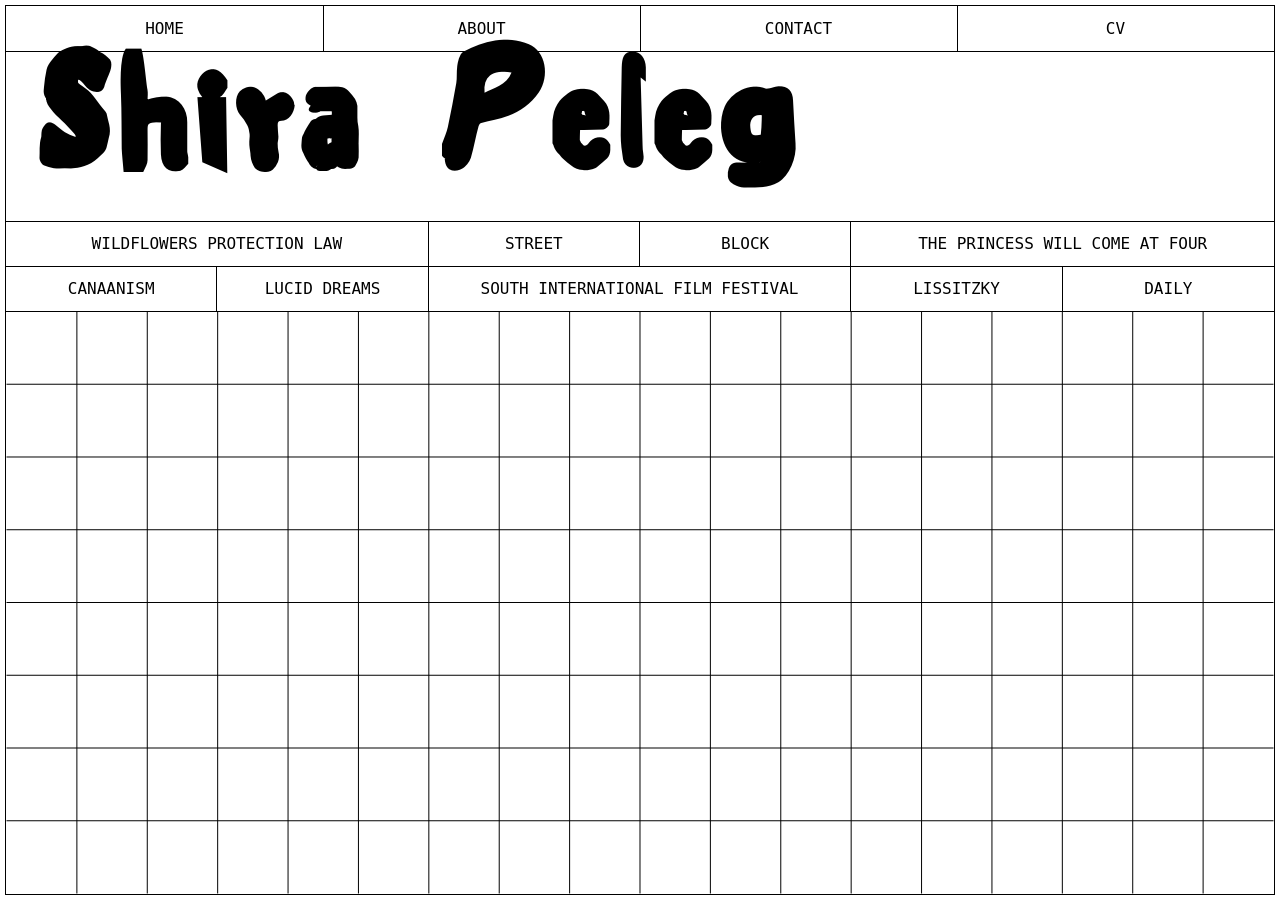
==== index.html @ ef258aff "Portfolio website - full site Made-with: Cursor" ====
<!DOCTYPE html>
<html lang="en">
<head>
  <meta charset="UTF-8">
  <meta name="viewport" content="width=device-width, initial-scale=1.0">
  <title></title>
  <link rel="stylesheet" href="style.css">
  <!-- Preload title fonts to avoid layout jump when switching (from new fonts) -->
  <link rel="preload" href="shira peleg/new fonts/Acte.otf" as="font" type="font/otf" crossorigin>
  <link rel="preload" href="shira peleg/new fonts/DingDongIrregular.otf" as="font" type="font/otf" crossorigin>
  <link rel="preload" href="shira peleg/new fonts/Ductus.otf" as="font" type="font/otf" crossorigin>
  <link rel="preload" href="shira peleg/new fonts/Feroniapi-MediumItalic.otf" as="font" type="font/otf" crossorigin>
  <link rel="preload" href="shira peleg/new fonts/Marion.otf" as="font" type="font/otf" crossorigin>
  <link rel="preload" href="shira peleg/new fonts/OTMiniature-Bold.otf" as="font" type="font/otf" crossorigin>
  <link rel="preload" href="shira peleg/new fonts/SuperNotoriousDot.otf" as="font" type="font/otf" crossorigin>
  <link rel="preload" href="shira peleg/new fonts/Typefesse_Claire-Obscure.otf" as="font" type="font/otf" crossorigin>
  <link rel="preload" href="shira peleg/new fonts/Velvelyne-Book.otf" as="font" type="font/otf" crossorigin>
  <link rel="preload" href="shira peleg/new fonts/infini.otf" as="font" type="font/otf" crossorigin>
  <link rel="preload" href="shira peleg/new fonts/revival.otf" as="font" type="font/otf" crossorigin>
</head>
<body>
  <nav class="top-nav" aria-label="ניווט ראשי">
    <a href="index.html" class="nav-link">HOME</a>
    <a href="#about" class="nav-link">ABOUT</a>
    <a href="#" class="nav-link">CONTACT</a>
    <a href="cv.pdf" class="nav-link" target="_blank" rel="noopener">CV</a>
  </nav>
  <div class="top-line" aria-hidden="true"></div>
  <div class="nav-line-below" aria-hidden="true"></div>
  <div class="nav-line-below-2" aria-hidden="true"></div>
  <div class="nav-line-below-3" aria-hidden="true"></div>
  <div class="nav-divider nav-divider-1" aria-hidden="true"></div>
  <div class="nav-divider nav-divider-2" aria-hidden="true"></div>
  <div class="nav-divider nav-divider-3" aria-hidden="true"></div>
  <div class="site-title-wrap">
    <h1 class="site-title" aria-label="Shira Peleg">
      <svg class="site-title-svg" viewBox="0 0 800 200" preserveAspectRatio="xMin yMax meet" aria-hidden="true">
        <text x="0" y="160" class="site-title-text">Shira Peleg</text>
      </svg>
    </h1>
  </div>
  <div id="about-paragraph-wrap" class="about-paragraph-wrap" aria-hidden="true" hidden>
    <p id="about-paragraph-text" class="about-paragraph-text">Hi, I'm Shira Peleg, 27 years old, a fourth-year Visual Communication student at Bezalel, currently living in Jerusalem. I love illustration, typography, and graphic design, and I create both hand-drawn and digital imagery. In my work, I tend to combine order and clean composition with vibrant color, always seeking a balance between minimalist design and rich, lively expression. I enjoy collaborating with people, experimenting with diverse and challenging formats, and exploring the boundaries of visual language and design.</p>
    <p id="contact-paragraph-text" class="about-paragraph-text contact-paragraph-text" hidden><a href="mailto:shirapeleg98@gmail.com" target="_blank" rel="noopener">shirapeleg98@gmail.com</a><br>052-8367040</p>
  </div>
  <div id="bottom-grid" class="bottom-rectangle-grid" aria-hidden="true"></div>
  <div class="works-rect works-rect-1" aria-label="עבודות שורה 1">
    <a href="wildflowers.html" class="work-group"><span class="work-item">WILDFLOWERS PROTECTION LAW</span><span class="work-sep" aria-hidden="true"></span></a>
    <a href="street.html" class="work-group"><span class="work-item">STREET</span><span class="work-sep" aria-hidden="true"></span></a>
    <a href="block.html" class="work-group"><span class="work-item">BLOCK</span><span class="work-sep" aria-hidden="true"></span></a>
    <a href="princess.html" class="work-group"><span class="work-item">THE PRINCESS WILL COME AT FOUR</span></a>
  </div>
  <div class="works-rect works-rect-2" aria-label="עבודות שורה 2">
    <a href="canaanism.html" class="work-group"><span class="work-item">CANAANISM</span><span class="work-sep" aria-hidden="true"></span></a>
    <a href="lucid-dreams.html" class="work-group"><span class="work-item">LUCID DREAMS</span><span class="work-sep" aria-hidden="true"></span></a>
    <a href="south-film-festival.html" class="work-group"><span class="work-item">SOUTH INTERNATIONAL FILM FESTIVAL</span><span class="work-sep" aria-hidden="true"></span></a>
    <a href="lissitzky.html" class="work-group"><span class="work-item">LISSITZKY</span><span class="work-sep" aria-hidden="true"></span></a>
    <a href="daily.html" class="work-group"><span class="work-item">DAILY</span></a>
  </div>
  <header></header>
  <main></main>
  <footer></footer>
  <script src="script.js"></script>
</body>
</html>
---- style.css ----
*,
*::before,
*::after {
  box-sizing: border-box;
  margin: 0;
  padding: 0;
}

@font-face {
  font-family: 'PP Neue Montreal Mono';
  src: url('fonts/PPNeueMontrealMono-Book.otf') format('opentype');
  font-weight: normal;
  font-style: normal;
}

/* Fonts from shira peleg/new fonts – used for title rotation */
@font-face {
  font-family: 'Acte';
  src: url('shira peleg/new fonts/Acte.otf') format('opentype');
}
@font-face {
  font-family: 'DingDongIrregular';
  src: url('shira peleg/new fonts/DingDongIrregular.otf') format('opentype');
}
@font-face {
  font-family: 'Ductus';
  src: url('shira peleg/new fonts/Ductus.otf') format('opentype');
}
@font-face {
  font-family: 'Feroniapi';
  src: url('shira peleg/new fonts/Feroniapi-MediumItalic.otf') format('opentype');
}
@font-face {
  font-family: 'Marion';
  src: url('shira peleg/new fonts/Marion.otf') format('opentype');
}
@font-face {
  font-family: 'OTMiniature';
  src: url('shira peleg/new fonts/OTMiniature-Bold.otf') format('opentype');
}
@font-face {
  font-family: 'SuperNotoriousDot';
  src: url('shira peleg/new fonts/SuperNotoriousDot.otf') format('opentype');
}
@font-face {
  font-family: 'TypefesseClaireObscure';
  src: url('shira peleg/new fonts/Typefesse_Claire-Obscure.otf') format('opentype');
}
@font-face {
  font-family: 'Velvelyne';
  src: url('shira peleg/new fonts/Velvelyne-Book.otf') format('opentype');
}
@font-face {
  font-family: 'Infini';
  src: url('shira peleg/new fonts/infini.otf') format('opentype');
}
@font-face {
  font-family: 'Revival';
  src: url('shira peleg/new fonts/revival.otf') format('opentype');
}
@font-face {
  font-family: 'Heebo';
  src: url('fonts/Heebo-Light.ttf') format('truetype');
  font-weight: 300;
  font-style: normal;
}

html {
  height: 100%;
  overflow: hidden;
}

body {
  width: calc(100vw - 10px);
  min-height: calc(100vh - 10px);
  height: calc(100% - 10px);
  margin: 5px;
  overflow: hidden;
  border: 1px solid black;
  position: relative;
}

/* Text selection highlight – רקע לסימון טקסט */
::selection {
  background-color: #FFC48A;
}
::-moz-selection {
  background-color: #FFC48A;
}

/* Top navigation bar: 4 equal parts with HOME, ABOUT, CONTACT, CV */
.top-nav {
  position: absolute;
  top: 0;
  left: 0;
  right: 0;
  height: 45px;
  display: flex;
  align-items: center;
  box-sizing: border-box;
}

.top-nav .nav-link {
  flex: 1;
  display: flex;
  align-items: center;
  justify-content: center;
  height: 100%;
  font-family: 'PP Neue Montreal Mono', monospace;
  font-size: 1rem;
  color: black;
  text-decoration: none;
}

.top-nav .nav-link:hover {
  background: black;
  color: white;
}

.top-line {
  position: absolute;
  top: 45px;
  left: 0;
  right: 0;
  height: 0;
  border-top: 1px solid black;
  z-index: 10;
}

/* Work pages: top line only from vertical divider to right, so left section has its own connecting line */
.work-page .top-line {
  left: 25%;
}

/* Horizontal line in left section only: connects left frame to vertical divider, at nav height */
.nav-line-left {
  position: absolute;
  top: 45px;
  left: 0;
  right: 75%;
  height: 0;
  border-top: 1px solid black;
  z-index: 11;
  box-sizing: border-box;
}

/* Second horizontal line in left section only (work pages) – closes the band under nav */
.nav-line-second {
  position: absolute;
  top: 90px;
  left: 0;
  right: 0;
  height: 0;
  border-top: 1px solid black;
  z-index: 10;
}

.work-page .nav-line-second {
  right: 75%;
}

/* Vertical line in the middle of the left rectangle – splits it into two equal rectangles */
.nav-rect-divider {
  position: absolute;
  left: 12.5%;
  top: 45px;
  width: 0;
  height: 45px;
  border-left: 1px solid black;
  z-index: 11;
  pointer-events: none;
}

/* Text in left rectangle: PREV – same font as nav */
.nav-rect-prev {
  position: absolute;
  left: 0;
  width: 12.5%;
  top: 45px;
  height: 45px;
  display: flex;
  align-items: center;
  justify-content: center;
  font-family: 'PP Neue Montreal Mono', monospace;
  font-size: 1rem;
  color: black;
  text-decoration: none;
  z-index: 12;
  pointer-events: auto;
}

.nav-rect-prev:hover {
  background: black;
  color: white;
}

/* Text in right rectangle: NEXT – same font as nav */
.nav-rect-next {
  position: absolute;
  left: 12.5%;
  width: 12.5%;
  top: 45px;
  height: 45px;
  display: flex;
  align-items: center;
  justify-content: center;
  font-family: 'PP Neue Montreal Mono', monospace;
  font-size: 1rem;
  color: black;
  text-decoration: none;
  z-index: 12;
  pointer-events: auto;
}

.nav-rect-next:hover {
  background: black;
  color: white;
}

.nav-line-below {
  position: absolute;
  top: 215px; /* 45px (nav) + 200px - 30px */
  left: 0;
  right: 0;
  height: 0;
  border-top: 1px solid black;
}

.nav-line-below-2 {
  position: absolute;
  top: 260px; /* nav-line-below + 45px */
  left: 0;
  right: 0;
  height: 0;
  border-top: 1px solid black;
}

.nav-line-below-3 {
  position: absolute;
  top: 305px; /* nav-line-below-2 + 45px */
  left: 0;
  right: 0;
  height: 0;
  border-top: 1px solid black;
  z-index: 10;
}

.nav-divider {
  position: absolute;
  top: 0;
  width: 0;
  height: 45px;
  border-left: 1px solid black;
}

.nav-divider-1 { left: 25%; }
.nav-divider-2 { left: 50%; }
.nav-divider-3 { left: 75%; }

/* Work page: right rectangle (main content area) */
.work-page main {
  position: absolute;
  left: 25%;
  top: 46px;
  right: 0;
  bottom: 0;
  overflow-y: auto;
  overflow-x: hidden;
  padding: 0;
  box-sizing: border-box;
  z-index: 1;
  scrollbar-width: none;
  -ms-overflow-style: none;
}

.work-page main::-webkit-scrollbar {
  display: none;
}

.work-page-gallery {
  display: flex;
  flex-direction: column;
  gap: 1px;
  width: 100%;
  height: 100%;
  box-sizing: border-box;
}

.work-page-gallery img {
  display: block;
  width: 100%;
  height: auto;
  object-fit: contain;
  object-position: top center;
  vertical-align: top;
}

.work-page-gallery video {
  display: block;
  width: 100%;
  height: auto;
  object-fit: contain;
  object-position: top center;
}

/* Gallery with at least 2 items per row (e.g. South Film Festival) */
.work-page-gallery-2col {
  display: flex;
  flex-direction: column;
  gap: 0;
  width: 100%;
}

/* First row: works 1–2 same cell size, images keep original aspect ratio */
.work-page-gallery-first-row {
  display: grid;
  grid-template-columns: 1fr 1fr;
  gap: 0;
  width: 100%;
  min-height: 0;
}

.work-page-gallery-first-row img {
  width: 100%;
  height: auto;
  display: block;
  object-fit: contain;
  object-position: top center;
}

/* Rest: CSS columns – 2 columns, full-size images, 1px gap like other work pages */
.work-page-gallery-rest {
  column-count: 2;
  column-gap: 1px;
  width: 100%;
}

.south-gallery-item {
  break-inside: avoid;
  margin: 0 0 1px 0;
  padding: 0;
  line-height: 0;
}

.south-gallery-item.south-logo {
  padding-top: 40px;
}

/* Empty white placeholder (e.g. removed 7.jpg) */
.south-gallery-item.south-gallery-placeholder {
  min-height: 200px;
  background: #fff;
}

/* Slot for 40.png – same size/position as former 10.jpg, crop or scale as needed */
.work-page-gallery-rest .south-gallery-item-fixed {
  height: 200px;
  min-height: 200px;
  overflow: hidden;
  display: block;
}
.work-page-gallery-rest .south-gallery-item-fixed img {
  width: 100% !important;
  height: 200px !important;
  min-height: 200px;
  object-fit: cover;
  object-position: center;
  display: block;
}

/* 40.png as background so it always shows in column layout */
.work-page-gallery-rest .south-gallery-item-40 {
  min-height: 200px;
  background-image: url("SOUTH INTERNATIONAL FILM FESTIVAL/40.png");
  background-size: cover;
  background-position: center;
  background-repeat: no-repeat;
  background-color: #fff;
}

.south-gallery-item.south-logo img {
  width: auto;
  max-width: 260px;
  height: auto;
  display: block;
  margin: 0 auto;
}

.work-page-gallery-rest .south-gallery-item img,
.work-page-gallery-rest .south-gallery-item video {
  width: 100%;
  height: auto;
  display: block;
  vertical-align: top;
}

/* Stretch the second image (first row, right) slightly vertically so it reaches the top under nav line */
.work-page-gallery-rest .south-gallery-item:nth-child(2) {
  overflow: visible;
}
.work-page-gallery-rest .south-gallery-item:nth-child(2) img {
  width: 100%;
  transform: scale(1.02, 1.12);
  transform-origin: top center;
}

.work-page-gallery-2col img,
.work-page-gallery-2col video {
  clip-path: none;
  margin-top: 0;
}

.work-page-gallery img:first-child,
.work-page-gallery video:first-child {
  clip-path: inset(7px 0 0 0);
  margin-top: -7px;
}

.work-page-gallery img:nth-child(2) {
  clip-path: inset(90px 0 0 0);
  margin-top: -90px;
}

/* Princess page: do not clip image 2 */
.work-page-gallery-princess img:nth-child(2) {
  clip-path: none;
  margin-top: 0;
}

/* South (2col) gallery: first row must not be clipped by the rules above */
.work-page-gallery-2col .work-page-gallery-first-row img {
  clip-path: none;
  margin-top: 0;
}

/* Block page: crop first image by 10px from top */
.work-page-gallery-block img:first-child {
  clip-path: inset(10px 0 0 0);
  margin-top: -10px;
}

/* Street page: grid of 9 videos in 3 rows of 3, loop */
.street-gallery {
  display: flex;
  flex-direction: column;
  gap: 1px;
  width: 100%;
  min-height: 100%;
  box-sizing: border-box;
  background: #000;
}

.street-row {
  display: flex;
  gap: 1px;
  flex: 1;
  min-height: 0;
}

.street-cell {
  flex: 1;
  min-width: 0;
  min-height: 0;
  overflow: hidden;
  display: flex;
  align-items: center;
  justify-content: center;
}

.street-cell video {
  width: 100%;
  height: 100%;
  object-fit: cover;
  display: block;
}

/* Canaanism page: rows 1+2, 3+4+5, 6+7, 8 – videos loop */
.canaanism-gallery {
  display: flex;
  flex-direction: column;
  gap: 1px;
  width: 100%;
  min-height: 100%;
  box-sizing: border-box;
  background: #fff;
}

.canaanism-row {
  display: flex;
  gap: 1px;
  flex: 1;
  min-height: 0;
}

.canaanism-cell {
  flex: 1;
  min-width: 0;
  min-height: 0;
  overflow: hidden;
  display: flex;
  align-items: center;
  justify-content: center;
}

.canaanism-cell video,
.canaanism-cell img {
  width: 100%;
  height: 100%;
  object-fit: cover;
  display: block;
}

/* Lissitzky page: grid of 9 images in 3 rows of 3 */
.lissitzky-gallery {
  display: flex;
  flex-direction: column;
  gap: 1px;
  width: 100%;
  min-height: 100%;
  box-sizing: border-box;
  background: #fff;
}

.lissitzky-row {
  display: flex;
  gap: 1px;
  flex: 1;
  min-height: 0;
}

.lissitzky-cell {
  flex: 1;
  min-width: 0;
  min-height: 0;
  overflow: hidden;
  display: flex;
  align-items: center;
  justify-content: center;
}

.lissitzky-cell img {
  width: 100%;
  height: 100%;
  object-fit: contain;
  display: block;
}

/* Daily page: 1 / 2 / 3 / 2 / 3×3… rows */
.daily-gallery {
  display: flex;
  flex-direction: column;
  gap: 1px;
  width: 100%;
  min-height: 100%;
  box-sizing: border-box;
  background: #fff;
}

.daily-row {
  display: flex;
  gap: 1px;
  min-height: 0;
}

.daily-row-1 .daily-cell {
  flex: 1;
}

.daily-row-2 .daily-cell {
  flex: 1;
}

.daily-row-3 .daily-cell {
  flex: 1;
}

.daily-cell {
  min-width: 0;
  min-height: 0;
  overflow: hidden;
  display: flex;
  align-items: center;
  justify-content: center;
}

.daily-cell img {
  width: 100%;
  height: 100%;
  object-fit: contain;
  display: block;
}

.nav-divider-full {
  position: absolute;
  left: 25%;
  top: 0;
  bottom: 0;
  width: 0;
  border-left: 1px solid black;
  z-index: 5;
  pointer-events: none;
}

/* Work page: hover title in left rectangle (replaces main "Shira Peleg" title), OTMiniature bold serif – selectable */
.work-page-hover-title {
  position: absolute;
  top: 124px;
  left: 0;
  width: 25%;
  padding: 16px 12px 0;
  box-sizing: border-box;
  font-family: 'OTMiniature', Georgia, serif;
  font-weight: 700;
  font-size: clamp(36px, 5.5vw, 48px);
  line-height: 1.1;
  color: black;
  z-index: 6;
  pointer-events: auto;
  overflow: hidden;
}

/* Title in upper part of left rectangle (e.g. wildflowers), same font as nav – below Broadsheet, selectable */
.work-page-left-nav-title {
  position: absolute;
  top: 201px;
  left: 0;
  width: 25%;
  padding: 0 12px;
  box-sizing: border-box;
  font-family: 'PP Neue Montreal Mono', monospace;
  font-weight: normal;
  font-size: 1rem;
  line-height: 1.3;
  color: black;
  z-index: 6;
  pointer-events: auto;
  margin: 0;
}

/* Princess page: title 30px lower */
.work-page-left-nav-title.work-page-left-nav-title-30-lower {
  top: 259px;
}

/* Paragraph and specs at bottom of left rectangle (e.g. wildflowers) – pointer-events: auto so text is selectable */
.work-page-left-footer {
  position: absolute;
  bottom: 34px;
  left: 0;
  width: 25%;
  padding: 0 12px;
  box-sizing: border-box;
  z-index: 6;
  pointer-events: auto;
}
.work-page-left-copy {
  margin: 0 0 0.5em 0;
  font-family: 'PP Neue Montreal Mono', monospace;
  font-size: 0.875rem;
  line-height: 1.5;
  color: black;
}
.work-page-left-link {
  display: block;
  margin: 0 0 0.5em 0;
  font-family: 'Heebo', sans-serif;
  font-weight: 300;
  font-size: 0.6875rem;
  color: #758BFD;
  text-decoration: none;
  pointer-events: auto;
}
.work-page-left-link:hover {
  text-decoration: underline;
}
.work-page-left-specs {
  margin: 25px 0 0 0;
  font-family: 'Heebo', sans-serif;
  font-weight: 300;
  font-size: 0.6875rem;
  color: black;
}

/* Main name / title: SVG so baseline is fixed regardless of font */
.site-title-wrap {
  position: absolute;
  top: 45px;
  left: 24px;
  width: min(90vw, 600px);
  height: 200px; /* 160px to baseline (215px) + 40px for descenders (g, y, p) */
  pointer-events: none;
  overflow: visible;
}

.site-title {
  margin: 0;
  padding: 0;
  font-size: 0; /* no extra space from inline gap */
  line-height: 0;
}

/* viewBox height 200: y=160 = baseline (215px), y=160–200 = space for descenders */
.site-title-svg {
  display: block;
  width: 100%;
  height: 100%;
  overflow: visible;
}

.site-title-text {
  font-size: clamp(80px, 17.5vw, 155px);
  font-size-adjust: 0.48; /* אחיד גודל ויזואלי בין פונטים (x-height) */
  font-weight: 700;
  fill: black;
  letter-spacing: -0.02em;
  font-family: 'Acte', Georgia, serif;
  /* In SVG, y=160 is the alphabetic baseline – same line for every font */
}

/* About paragraph: between title and right edge; Contact paragraph: starts at vertical line left of CONTACT (50%) */
.about-paragraph-wrap {
  position: absolute;
  top: 67px;
  left: calc(24px + min(90vw, 600px) + 16px);
  right: 0;
  height: 148px; /* 215px - 67px */
  padding: 0 20px;
  box-sizing: border-box;
  overflow-y: auto;
  overflow-x: hidden;
  display: none;
  z-index: 6;
  pointer-events: auto;
}

.about-paragraph-wrap.is-contact {
  left: 50%;
  top: 95px;   /* 45px + 50px lower */
  height: 120px; /* 215px - 95px */
}

.about-paragraph-wrap.is-visible {
  display: block;
}

.about-paragraph-text {
  margin: 0;
  font-family: 'PP Neue Montreal Mono', monospace;
  font-size: 0.875rem;
  line-height: 1.5;
  color: black;
}

.contact-paragraph-text {
  font-size: calc(0.875rem + 10px);
}

.contact-paragraph-text a {
  color: #FFC48A;
}

.top-nav .nav-link.active {
  background: black;
  color: white;
}

/* Bottom rectangle grid: from third line (305px) to frame – full rectangle, equal squares */
.bottom-rectangle-grid {
  position: absolute;
  top: 305px;
  left: 0;
  right: 0;
  bottom: 0;
  box-sizing: border-box;
  background: transparent;
  isolation: isolate;
}

.grid-cells {
  position: absolute;
  inset: 0;
  pointer-events: none;
  z-index: 0;
}

.grid-cell {
  position: absolute;
  overflow: hidden;
  pointer-events: auto;
  z-index: 0;
  cursor: pointer;
}

.grid-cell-img {
  position: absolute;
  inset: 0;
  background-size: cover;
  background-position: center;
  background-repeat: no-repeat;
  opacity: 0;
}

.grid-cell:hover .grid-cell-img,
.grid-cell-img.is-visible {
  opacity: 1;
}

/* Intro animation: hover images appear one by one (top-left → bottom-right) then all fade out */
.bottom-rectangle-grid.intro-animation .grid-cell .grid-cell-img {
  opacity: 0;
  transition: opacity 0.1s ease-out;
}
.bottom-rectangle-grid.intro-animation .grid-cell.intro-show .grid-cell-img {
  opacity: 1;
}

.bottom-rectangle-grid svg {
  display: block;
  width: 100%;
  height: 100%;
  fill: none;
  stroke: black;
  stroke-width: 1;
  position: absolute;
  top: 0;
  left: 0;
  z-index: 10;
  pointer-events: none;
}

/* Two rectangles above grid (215–260, 260–305): work titles with vertical dividers */
.works-rect {
  position: absolute;
  left: 0;
  right: 0;
  height: 45px;
  display: flex;
  align-items: stretch;
  padding: 0;
  box-sizing: border-box;
}

.works-rect-1 { top: 215px; }
.works-rect-2 { top: 260px; }

.work-group {
  display: flex;
  align-items: stretch;
  flex: 1;
  min-width: 0;
  color: inherit;
  text-decoration: none;
}

.works-rect-1 .work-group:first-child {
  flex: 2;
}

.works-rect-1 .work-group:last-child {
  flex: 2;
}

.works-rect-2 .work-group:nth-child(3) {
  flex: 2;
}

.work-item {
  padding: 0 0.5em;
  white-space: nowrap;
  font-size: 1rem;
  font-family: 'PP Neue Montreal Mono', monospace;
  display: flex;
  align-items: center;
  margin-left: auto;
  margin-right: auto;
}

.work-group:hover {
  background: black;
}

.work-group:hover .work-item {
  color: white;
}

.work-sep {
  width: 0;
  height: 100%;
  border-left: 1px solid black;
  flex-shrink: 0;
}

/* Desktop-first: base styles target desktop; use max-width media queries to adapt down */
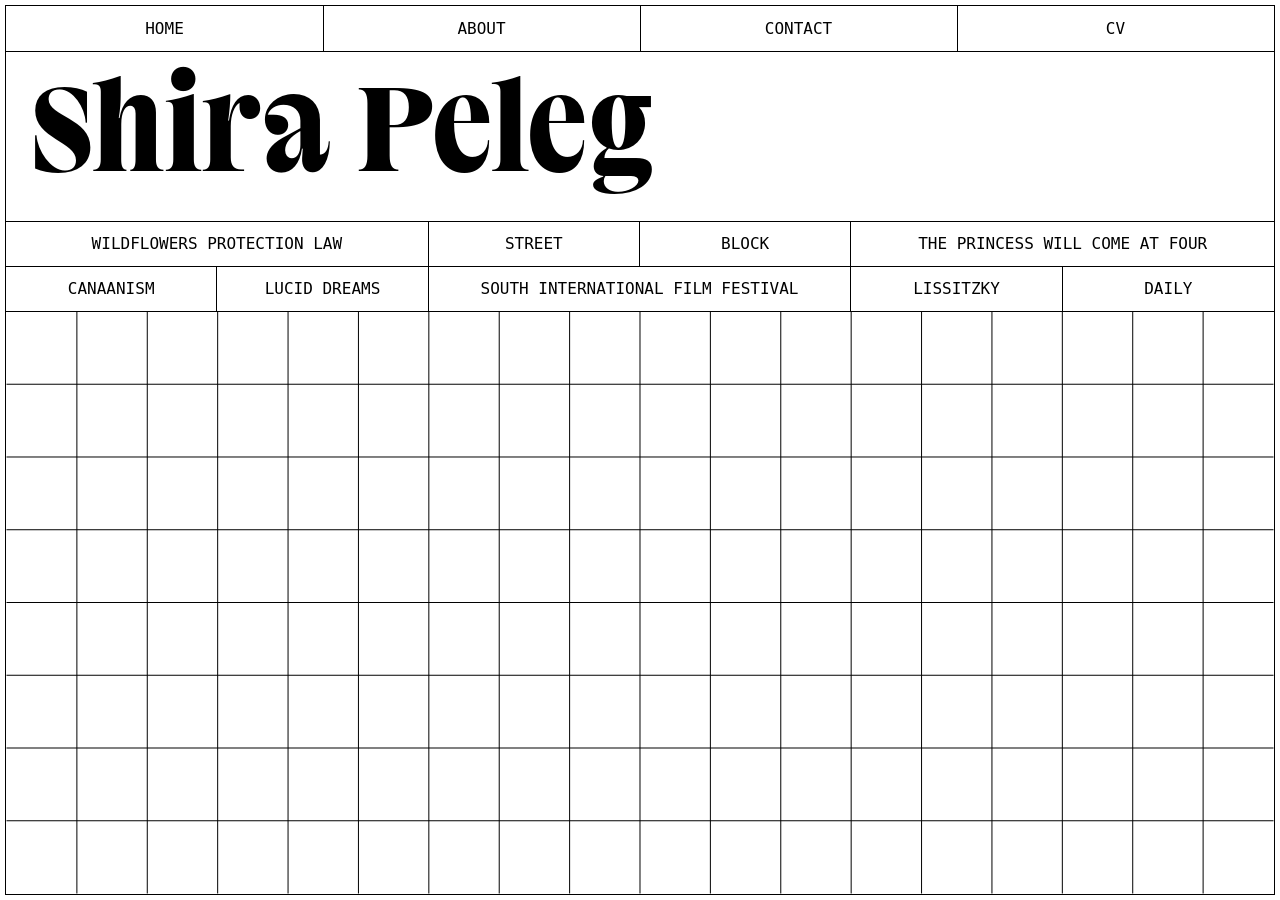
==== commit 972028a5: "עדכון האתר: שינויים במובייל, סטייל, סקריפטים ודפי עבודות Made-with: Cursor" ====
--- a/index.html
+++ b/index.html
@@ -5,27 +5,28 @@
   <meta name="viewport" content="width=device-width, initial-scale=1.0">
   <title></title>
   <link rel="stylesheet" href="style.css">
-  <!-- Preload title fonts to avoid layout jump when switching (from new fonts) -->
-  <link rel="preload" href="shira peleg/new fonts/Acte.otf" as="font" type="font/otf" crossorigin>
-  <link rel="preload" href="shira peleg/new fonts/DingDongIrregular.otf" as="font" type="font/otf" crossorigin>
-  <link rel="preload" href="shira peleg/new fonts/Ductus.otf" as="font" type="font/otf" crossorigin>
-  <link rel="preload" href="shira peleg/new fonts/Feroniapi-MediumItalic.otf" as="font" type="font/otf" crossorigin>
-  <link rel="preload" href="shira peleg/new fonts/Marion.otf" as="font" type="font/otf" crossorigin>
-  <link rel="preload" href="shira peleg/new fonts/OTMiniature-Bold.otf" as="font" type="font/otf" crossorigin>
-  <link rel="preload" href="shira peleg/new fonts/SuperNotoriousDot.otf" as="font" type="font/otf" crossorigin>
-  <link rel="preload" href="shira peleg/new fonts/Typefesse_Claire-Obscure.otf" as="font" type="font/otf" crossorigin>
-  <link rel="preload" href="shira peleg/new fonts/Velvelyne-Book.otf" as="font" type="font/otf" crossorigin>
-  <link rel="preload" href="shira peleg/new fonts/infini.otf" as="font" type="font/otf" crossorigin>
-  <link rel="preload" href="shira peleg/new fonts/revival.otf" as="font" type="font/otf" crossorigin>
+  <!-- Preload title fonts to avoid layout jump when switching -->
+  <link rel="preload" href="shira peleg/AlfaBravo-MediumItalic.otf" as="font" type="font/otf" crossorigin>
+  <link rel="preload" href="shira peleg/NarkissAsafMono-Bold-TRIAL.otf" as="font" type="font/otf" crossorigin>
+  <link rel="preload" href="shira peleg/LEVIT_1950-BLACKEXTENDED.OTF" as="font" type="font/otf" crossorigin>
+  <link rel="preload" href="shira peleg/anomalia-regular-aaa.otf" as="font" type="font/otf" crossorigin>
+  <link rel="preload" href="shira peleg/FedraSerifHB-Regular.otf" as="font" type="font/otf" crossorigin>
+  <link rel="preload" href="shira peleg/caravan-90-aaa.otf" as="font" type="font/otf" crossorigin>
+  <link rel="preload" href="shira peleg/EzerRutzTRIALONLY-Regular.otf" as="font" type="font/otf" crossorigin>
+  <link rel="preload" href="shira peleg/ArbelG-Regular.otf" as="font" type="font/otf" crossorigin>
+  <link rel="preload" href="shira peleg/atlas-regular-aaa.otf" as="font" type="font/otf" crossorigin>
+  <link rel="preload" href="shira peleg/OTMiniature-Bold.otf" as="font" type="font/otf" crossorigin>
 </head>
 <body>
   <nav class="top-nav" aria-label="ניווט ראשי">
     <a href="index.html" class="nav-link">HOME</a>
-    <a href="#about" class="nav-link">ABOUT</a>
+    <a href="#" class="nav-link">ABOUT</a>
     <a href="#" class="nav-link">CONTACT</a>
     <a href="cv.pdf" class="nav-link" target="_blank" rel="noopener">CV</a>
   </nav>
   <div class="top-line" aria-hidden="true"></div>
+  <div class="mobile-title-grid-line mobile-title-grid-line-top" aria-hidden="true"></div>
+  <div class="mobile-title-grid-line mobile-title-grid-line-bottom" aria-hidden="true"></div>
   <div class="nav-line-below" aria-hidden="true"></div>
   <div class="nav-line-below-2" aria-hidden="true"></div>
   <div class="nav-line-below-3" aria-hidden="true"></div>
@@ -37,11 +38,20 @@
       <svg class="site-title-svg" viewBox="0 0 800 200" preserveAspectRatio="xMin yMax meet" aria-hidden="true">
         <text x="0" y="160" class="site-title-text">Shira Peleg</text>
       </svg>
+      <div class="site-title-text-mobile">
+        Shira<br>Peleg
+      </div>
     </h1>
   </div>
-  <div id="about-paragraph-wrap" class="about-paragraph-wrap" aria-hidden="true" hidden>
-    <p id="about-paragraph-text" class="about-paragraph-text">Hi, I'm Shira Peleg, 27 years old, a fourth-year Visual Communication student at Bezalel, currently living in Jerusalem. I love illustration, typography, and graphic design, and I create both hand-drawn and digital imagery. In my work, I tend to combine order and clean composition with vibrant color, always seeking a balance between minimalist design and rich, lively expression. I enjoy collaborating with people, experimenting with diverse and challenging formats, and exploring the boundaries of visual language and design.</p>
-    <p id="contact-paragraph-text" class="about-paragraph-text contact-paragraph-text" hidden><a href="mailto:shirapeleg98@gmail.com" target="_blank" rel="noopener">shirapeleg98@gmail.com</a><br>052-8367040</p>
+  <!-- About / Contact: בדסקטופ – מימין לכותרת; במובייל – בלחיצה על ABOUT מופיע במקום הכותרת -->
+  <div id="about-paragraph-wrap" class="about-paragraph-wrap" hidden aria-hidden="true">
+    <p id="about-paragraph-text" class="about-paragraph-text">
+      Hi, I'm Shira Peleg, 27 years old, a fourth-year Visual Communication student at Bezalel, currently living in Jerusalem. I love illustration, typography, and graphic design, and I create both hand-drawn and digital imagery. In my work, I tend to combine order and clean composition with vibrant color, always seeking a balance between minimalist design and rich, lively expression. I enjoy collaborating with people, experimenting with diverse and challenging formats, and exploring the boundaries of visual language and design.
+    </p>
+    <p id="contact-paragraph-text" class="about-paragraph-text contact-paragraph-text" hidden>
+      <a href="mailto:shirapeleg98@gmail.com">shirapeleg98@gmail.com</a><br>
+      052-8367040
+    </p>
   </div>
   <div id="bottom-grid" class="bottom-rectangle-grid" aria-hidden="true"></div>
   <div class="works-rect works-rect-1" aria-label="עבודות שורה 1">
@@ -60,6 +70,8 @@
   <header></header>
   <main></main>
   <footer></footer>
+  <!-- מובייל: overlay לאנימציית about (me.png) מעל התוכן -->
+  <div id="about-intro-overlay" class="about-intro-overlay" aria-hidden="true"></div>
   <script src="script.js"></script>
 </body>
 </html>
--- a/style.css
+++ b/style.css
@@ -98,6 +98,7 @@
   display: flex;
   align-items: center;
   box-sizing: border-box;
+  z-index: 20;
 }
 
 .top-nav .nav-link {
@@ -115,6 +116,11 @@
 .top-nav .nav-link:hover {
   background: black;
   color: white;
+}
+
+/* קווי גריד למובייל – מוסתרים בדסקטופ, מופעלים רק במובייל בעמוד הפתיחה */
+.mobile-title-grid-line {
+  display: none;
 }
 
 .top-line {
@@ -611,6 +617,7 @@
   box-sizing: border-box;
   font-family: 'OTMiniature', Georgia, serif;
   font-weight: 700;
+  /* גודל מקורי בדסקטופ */
   font-size: clamp(36px, 5.5vw, 48px);
   line-height: 1.1;
   color: black;
@@ -707,14 +714,22 @@
   overflow: visible;
 }
 
+/* דסקטופ: רווח אותיות מוגדל במעט בכותרת ובמילים שמחליפות אותה בהובר */
 .site-title-text {
   font-size: clamp(80px, 17.5vw, 155px);
-  font-size-adjust: 0.48; /* אחיד גודל ויזואלי בין פונטים (x-height) */
+  font-size-adjust: 0.48;
   font-weight: 700;
   fill: black;
+  letter-spacing: 0.03em;
+  font-family: 'OTMiniature', Georgia, serif;
+}
+
+/* טקסט כותרת חלופי למובייל (שתי שורות) – מוסתר בדסקטופ, בפונט OTMiniature */
+.site-title-text-mobile {
+  display: none;
+  font-family: 'OTMiniature', Georgia, serif;
+  font-weight: 700;
   letter-spacing: -0.02em;
-  font-family: 'Acte', Georgia, serif;
-  /* In SVG, y=160 is the alphabetic baseline – same line for every font */
 }
 
 /* About paragraph: between title and right edge; Contact paragraph: starts at vertical line left of CONTACT (50%) */
@@ -757,6 +772,7 @@
 
 .contact-paragraph-text a {
   color: #FFC48A;
+  text-decoration: underline;
 }
 
 .top-nav .nav-link.active {
@@ -805,10 +821,10 @@
   opacity: 1;
 }
 
-/* Intro animation: hover images appear one by one (top-left → bottom-right) then all fade out */
+/* Intro animation: בלי fade – הופעה והיעלמות מיידיות */
 .bottom-rectangle-grid.intro-animation .grid-cell .grid-cell-img {
   opacity: 0;
-  transition: opacity 0.1s ease-out;
+  transition: none;
 }
 .bottom-rectangle-grid.intro-animation .grid-cell.intro-show .grid-cell-img {
   opacity: 1;
@@ -890,4 +906,469 @@
   flex-shrink: 0;
 }
 
+/* שורת ניווט תחתונה (מובייל) – מוצגת רק במובייל בעמודי עבודה */
+.bottom-nav-mobile-wrap {
+  display: none;
+}
+
+/* כפתור גלול למעלה – מוצג רק במובייל בעמודי עבודות (ראה media query) */
+.scroll-to-top-btn {
+  display: none;
+}
+
 /* Desktop-first: base styles target desktop; use max-width media queries to adapt down */
+
+/* ===== Mobile layout (עד 768px) ===== */
+@media (max-width: 768px) {
+
+  /* מסגרת המסך – גודל קבוע, גלילה רק בתוך המסגרת (כמו בדסקטופ), מחוץ למסגרת תמיד לבן */
+  html {
+    background: white;
+    box-sizing: border-box;
+    width: calc(100vw - 10px);
+    height: calc(100vh - 10px);
+    min-height: calc(100vh - 10px);
+    margin: 5px;
+    padding: 0;
+    border: none;
+    box-shadow: inset 0 0 0 1px black;
+    overflow: hidden;
+  }
+
+  /* 1. גלילה רק בתוך המסגרת – body הוא אזור הגלילה, סרגלים מוסתרים */
+  body {
+    margin: 0;
+    padding-top: 52px; /* רווח לניווט העליון (6px + 45px + 1px קו) */
+    width: 100%;
+    height: 100%;
+    min-height: 0;
+    box-sizing: border-box;
+    overflow-y: auto;
+    overflow-x: hidden;
+    background: white;
+    scrollbar-width: none;
+    -ms-overflow-style: none;
+    display: grid;
+    grid-template-rows: auto auto auto repeat(9, 1fr);
+  }
+
+  body::-webkit-scrollbar {
+    display: none;
+  }
+
+  /* 2. ניווט עליון – fixed, בתוך המסגרת */
+  .top-nav {
+    position: fixed;
+    top: 6px;
+    left: 6px;
+    right: 6px;
+    height: 45px;
+    z-index: 20;
+    background: white;
+  }
+
+  .top-line {
+    position: fixed;
+    top: 51px; /* 6px + 45px */
+    left: 6px;
+    right: 6px;
+    height: 1px;
+    border: none;
+    box-shadow: inset 0 0 0 1px black; /* כמו קו המסגרת */
+    z-index: 19;
+  }
+
+  .nav-divider {
+    position: fixed;
+    top: 6px;
+    z-index: 20;
+  }
+
+  /* מחיצות אנכיות מתיישרות עם תאי הניווט – ה-fill השחור מקו לקו */
+  .nav-divider-1 { left: calc(6px + (100vw - 12px) * 0.25); }
+  .nav-divider-2 { left: calc(6px + (100vw - 12px) * 0.5); }
+  .nav-divider-3 { left: calc(6px + (100vw - 12px) * 0.75); }
+
+  .top-nav .nav-link {
+    font-size: 0.75rem;
+  }
+
+  /* קווי גריד בלתי נראים לכותרת: 160px בין הקווים, ממורכזים בין קו תחתון ניווט (51px) לתחילת שורות העבודות */
+  :root {
+    --mobile-nav-bottom: 51px;
+    --mobile-works-start: 342px;
+    --mobile-band-center: calc((var(--mobile-nav-bottom) + var(--mobile-works-start)) / 2);
+    --mobile-band-top: calc(var(--mobile-band-center) - 80px);
+  }
+  /* גריד הכותרת במובייל – מוסתר (אין בו צורך) */
+  .mobile-title-grid-line {
+    display: none;
+  }
+
+  /* 3. כותרת "Shira Peleg" – הוזזה 60px למעלה */
+  .site-title-wrap {
+    left: 50%;
+    transform: translateX(-50%);
+    width: min(90vw, 600px);
+    top: calc(var(--mobile-band-top) - 60px);
+    min-height: 160px;
+    height: auto;
+    display: flex;
+    align-items: center;
+    justify-content: center;
+    overflow: visible;
+  }
+
+  /* במובייל משתמשים בגרסת הטקסט הדו-שורתית במקום ה-SVG */
+  .site-title-svg {
+    display: none;
+  }
+
+  /* כותרת גדולה וממורכזת כמו בצילום – גודל רספונסיבי, רווח צמוד בין Shira ל-Peleg */
+  .site-title-text-mobile {
+    display: block;
+    font-size: clamp(72px, 22vw, 100px);
+    line-height: 88px;
+    min-height: 160px;
+    text-align: center;
+    box-sizing: border-box;
+    letter-spacing: 0.05em;
+  }
+
+  /* במובייל בלבד: כש-ABOUT פתוח – הכותרת מתחבאת והפסקה מופיעה באותו מקום */
+  body.about-open-mobile .site-title-wrap {
+    visibility: hidden;
+  }
+
+  /* overlay אנימציית about – מעל כל התוכן, גריד me.png כמו אנימציית הפתיחה */
+  .about-intro-overlay {
+    display: none;
+    position: fixed;
+    inset: 0;
+    z-index: 9999;
+    pointer-events: none;
+    overflow: hidden;
+  }
+  .about-intro-overlay.is-active {
+    display: block;
+  }
+  .about-intro-overlay .about-intro-overlay-cells {
+    position: absolute;
+    inset: 0;
+  }
+  .about-intro-overlay .about-intro-overlay-cell {
+    position: absolute;
+    overflow: hidden;
+  }
+  .about-intro-overlay .about-intro-overlay-cell-img {
+    position: absolute;
+    inset: 0;
+    background-image: url('me.png');
+    background-size: cover;
+    background-position: center;
+    background-repeat: no-repeat;
+    opacity: 0;
+  }
+  .about-intro-overlay.intro-animation .about-intro-overlay-cell .about-intro-overlay-cell-img {
+    opacity: 0;
+    transition: none;
+  }
+  .about-intro-overlay.intro-animation .about-intro-overlay-cell.intro-show .about-intro-overlay-cell-img {
+    opacity: 1;
+  }
+
+  /* כש-CONTACT פתוח במובייל – רק הכותרת מוסתרת, טקסט המייל/מספר מופיע במקומה, שום דבר לא זז */
+  body.contact-open-mobile .site-title-wrap {
+    visibility: hidden;
+  }
+  body.contact-open-mobile .about-paragraph-wrap {
+    position: relative;
+    height: 0;
+    min-height: 0;
+    margin: 0;
+    padding: 0;
+    overflow: visible;
+  }
+  body.contact-open-mobile .about-paragraph-wrap .contact-paragraph-text {
+    position: absolute;
+    top: 8px;
+    left: 12px;
+    right: 12px;
+    z-index: 10;
+  }
+
+  /* 4. טקסט ABOUT/CONTACT – במקום טור צר בצד, הופך לבלוק מלא מתחת לכותרת */
+  .about-paragraph-wrap {
+    position: static;
+    left: auto;
+    right: auto;
+    top: auto;
+    height: auto;
+    max-height: none;
+    width: 100%;
+    margin-top: 8px;
+    padding: 0 12px 12px;
+    overflow: visible;
+  }
+
+  .about-paragraph-wrap.is-contact {
+    left: auto;
+    top: auto;
+    height: auto;
+  }
+
+  .about-paragraph-text {
+    font-size: 0.875rem; /* כמו הפסקאות הרצות בעמודי העבודה */
+  }
+
+  .contact-paragraph-text {
+    font-size: calc(0.875rem + 15px); /* מובייל: +5px מהבסיס */
+  }
+
+  /* 5. שורת שמות העבודות – כל פריט שורה בפני עצמו, בלי חיתוך טקסט */
+  .site-title-wrap {
+    grid-row: 1;
+  }
+  .about-paragraph-wrap {
+    grid-row: 2;
+  }
+  .bottom-rectangle-grid {
+    grid-row: 3;
+    margin-bottom: 30px; /* רווח מעל רשימת העבודות – לא בתוך המלבנים */
+  }
+
+  .works-rect {
+    position: static;
+    top: auto;
+    left: auto;
+    right: auto;
+    height: auto;
+    flex-direction: column;
+    width: 100%;
+  }
+
+  .works-rect-1,
+  .works-rect-2 {
+    display: contents;
+  }
+
+  /* מיקום כל עבודה בשורת גריד קבועה – 9 מלבנים שווים בגובה */
+  .works-rect-1 .work-group:nth-child(1) { grid-row: 4; }
+  .works-rect-1 .work-group:nth-child(2) { grid-row: 5; }
+  .works-rect-1 .work-group:nth-child(3) { grid-row: 6; }
+  .works-rect-1 .work-group:nth-child(4) { grid-row: 7; }
+  .works-rect-2 .work-group:nth-child(1) { grid-row: 8; }
+  .works-rect-2 .work-group:nth-child(2) { grid-row: 9; }
+  .works-rect-2 .work-group:nth-child(3) { grid-row: 10; }
+  .works-rect-2 .work-group:nth-child(4) { grid-row: 11; }
+  .works-rect-2 .work-group:nth-child(5) { grid-row: 12; }
+
+  .work-group {
+    border-top: 1px solid black;
+    width: 100%;
+    box-sizing: border-box;
+    min-height: 0;
+    display: flex;
+    align-items: center;
+  }
+
+  .work-item {
+    font-size: 0.8rem;
+    padding: 0 0.5em;      /* בלי רווח אנכי נוסף, כדי שהגובה יישאר 45px */
+    white-space: normal;
+    text-align: center;
+  }
+
+  .work-sep {
+    display: none;
+  }
+
+  /* 6. הגריד התחתון – שיהיה פשוט בלוק מתחת, לא "מסגרת" קשיחה */
+  .bottom-rectangle-grid {
+    position: static;
+    top: auto;
+    bottom: auto;
+    width: 100%;
+    height: auto;
+    min-height: 260px;
+  }
+
+  .bottom-rectangle-grid svg {
+    display: none;
+  }
+
+  /* במובייל: ריבועי ההובר פתוחים רק באנימציית הפתיחה – אח"כ אין אינטראקציה */
+  .bottom-rectangle-grid .grid-cell {
+    pointer-events: none;
+  }
+
+  /* 7. קווי מסגרת מיותרים במובייל
+     משאירים את הקווים של שורת הניווט העליונה (top-line + nav-divider)
+     ומסתירים רק את הקווים שמתחתיה */
+  .nav-line-below,
+  .nav-line-below-2,
+  .nav-line-below-3 {
+    display: none;
+  }
+
+  /* ===== עמודי עבודות (.work-page) ===== */
+
+  /* בעמודי עבודות – בלי grid כדי שהכותרות והתוכן יוצגו בזרימה רגילה */
+  body.work-page {
+    display: block;
+  }
+
+  /* במובייל: הקו שמתחת לניווט עד המסגרת */
+  .work-page .top-line {
+    left: 6px;
+    right: 6px;
+  }
+
+  /* במובייל: ניווט עליון → טקסט (כמו העמודה השמאלית) → גלריה נגללת */
+  .work-page main {
+    position: static;
+    left: auto;
+    right: auto;
+    top: auto;
+    bottom: auto;
+    width: 100%;
+    height: auto;
+    padding: 0;
+    /* מרווח גדול יותר – התמונות מתחילות הרבה אחרי שורת הניווט והטקסט */
+    margin-top: 40px;
+    overflow: visible;
+  }
+
+  /* כותרות בעמודי עבודות – גלויות, יישור שמאל כמו פסקת הטקסט (12px); גוש הטקסט העליון כקבוצה 10px למעלה */
+  .work-page .work-page-hover-title {
+    display: block !important;
+    visibility: visible !important;
+    position: static;
+    width: 100%;
+    padding: 16px 12px 0;
+    box-sizing: border-box;
+    font-family: 'OTMiniature', Georgia, serif;
+    font-weight: 700;
+    font-size: 2.1rem;
+    line-height: 1.1;
+    margin: 20px 0 0; /* 30px → 20px: הזזת גוש הטקסט העליון 10px למעלה */
+    color: black;
+    opacity: 1;
+    z-index: 5;
+  }
+
+  .work-page .work-page-left-nav-title {
+    display: block !important;
+    visibility: visible !important;
+    position: static;
+    width: 100%;
+    padding: 8px 12px 0;
+    box-sizing: border-box;
+    margin: 0;
+    color: black;
+    opacity: 1;
+  }
+
+  .work-page-left-footer {
+    position: static;
+    width: 100%;
+    /* רווח עליון מהכותרת השנייה – יוגדר כך שיתאים גם לרווח שמתחת לפסקה */
+    padding: 24px 12px 0;
+    box-sizing: border-box;
+  }
+
+  /* במובייל: רווח בין שם העבודה לפסקת התיאור
+     שווה לרווח בין פסקת התיאור לשורת המפרט */
+  .work-page-left-copy {
+    margin: 0;
+  }
+
+  .work-page-left-specs {
+    margin: 24px 0 0 0;
+  }
+
+  /* בעמודי עבודות במובייל: קווי החלוקה והמחיצה מוסתרים; PREV/NEXT מוצגים בשורה התחתונה בתוך המסגרת */
+  .nav-divider-full,
+  .nav-line-left,
+  .nav-line-second,
+  .nav-rect-divider,
+  .work-page .nav-rect-prev,
+  .work-page .nav-rect-next {
+    display: none;
+  }
+
+  /* שורת ניווט תחתונה – fixed, בתוך המסגרת (בעמודי עבודות) */
+  .bottom-nav-mobile-wrap {
+    display: flex;
+    flex-direction: row;
+    position: fixed;
+    bottom: 6px;
+    left: 6px;
+    right: 6px;
+    width: auto;
+    height: 45px;
+    border-top: 1px solid black; /* עובי כמו קו המסגרת */
+    background: white;
+    box-sizing: border-box;
+    z-index: 20;
+  }
+
+  .work-page {
+    padding-bottom: 45px;
+  }
+
+  .bottom-nav-mobile-wrap .bottom-nav-prev,
+  .bottom-nav-mobile-wrap .bottom-nav-next {
+    flex: 1;
+    display: flex;
+    align-items: center;
+    justify-content: center;
+    font-family: 'PP Neue Montreal Mono', monospace;
+    font-size: 0.75rem;
+    color: black;
+    text-decoration: none;
+    background: white;
+  }
+
+  .bottom-nav-mobile-wrap .bottom-nav-next {
+    border-left: 1px solid black;
+    box-sizing: border-box;
+  }
+
+  .bottom-nav-mobile-wrap .bottom-nav-prev:hover,
+  .bottom-nav-mobile-wrap .bottom-nav-next:hover {
+    background: black;
+    color: white;
+  }
+
+  /* כפתור גלול לראש העמוד – fixed בתחתית ימין, ריבוע עם stroke שחור וחץ למעלה (עמודי עבודות בלבד) */
+  .work-page .scroll-to-top-btn {
+    display: flex;
+    align-items: center;
+    justify-content: center;
+    position: fixed;
+    bottom: 57px; /* מעל שורת PREV/NEXT */
+    right: 11px;
+    width: 40px;
+    height: 40px;
+    border: 1px solid black;
+    background: white;
+    border-radius: 0;
+    color: black;
+    text-decoration: none;
+    box-sizing: border-box;
+    z-index: 21;
+    opacity: 0;
+    pointer-events: none;
+    transition: opacity 0.2s ease;
+  }
+
+  .work-page .scroll-to-top-btn.is-visible {
+    opacity: 1;
+    pointer-events: auto;
+  }
+
+  .work-page .scroll-to-top-btn svg {
+    flex-shrink: 0;
+  }
+}
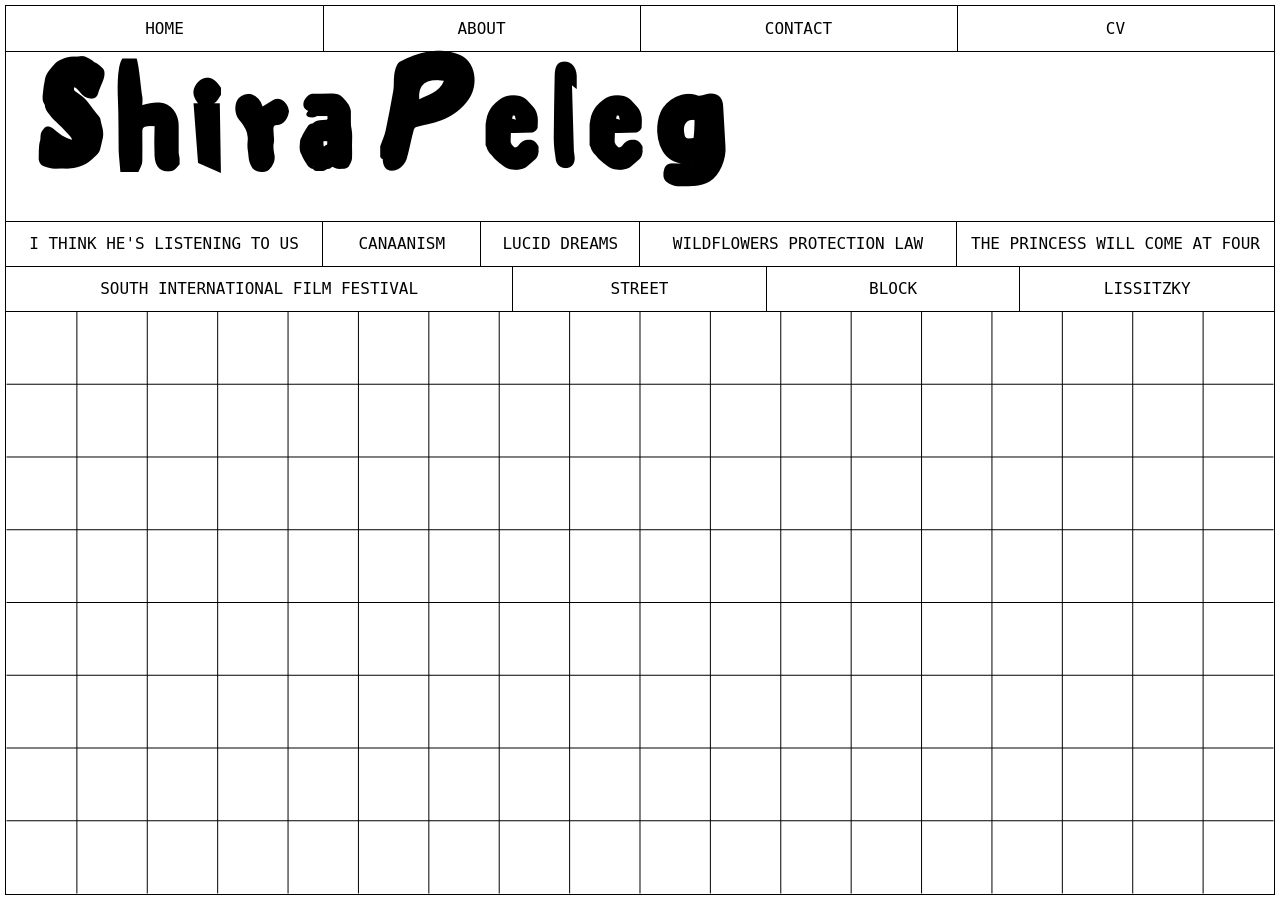
==== commit e9c6869d: "update portfolio files" ====
--- a/index.html
+++ b/index.html
@@ -5,24 +5,15 @@
   <meta name="viewport" content="width=device-width, initial-scale=1.0">
   <title></title>
   <link rel="stylesheet" href="style.css">
-  <!-- Preload title fonts to avoid layout jump when switching -->
-  <link rel="preload" href="shira peleg/AlfaBravo-MediumItalic.otf" as="font" type="font/otf" crossorigin>
-  <link rel="preload" href="shira peleg/NarkissAsafMono-Bold-TRIAL.otf" as="font" type="font/otf" crossorigin>
-  <link rel="preload" href="shira peleg/LEVIT_1950-BLACKEXTENDED.OTF" as="font" type="font/otf" crossorigin>
-  <link rel="preload" href="shira peleg/anomalia-regular-aaa.otf" as="font" type="font/otf" crossorigin>
-  <link rel="preload" href="shira peleg/FedraSerifHB-Regular.otf" as="font" type="font/otf" crossorigin>
-  <link rel="preload" href="shira peleg/caravan-90-aaa.otf" as="font" type="font/otf" crossorigin>
-  <link rel="preload" href="shira peleg/EzerRutzTRIALONLY-Regular.otf" as="font" type="font/otf" crossorigin>
-  <link rel="preload" href="shira peleg/ArbelG-Regular.otf" as="font" type="font/otf" crossorigin>
-  <link rel="preload" href="shira peleg/atlas-regular-aaa.otf" as="font" type="font/otf" crossorigin>
-  <link rel="preload" href="shira peleg/OTMiniature-Bold.otf" as="font" type="font/otf" crossorigin>
+  <!-- Preload title font to avoid layout jump -->
+  <link rel="preload" href="DingDongIrregular.otf" as="font" type="font/otf" crossorigin>
 </head>
 <body>
   <nav class="top-nav" aria-label="ניווט ראשי">
     <a href="index.html" class="nav-link">HOME</a>
     <a href="#" class="nav-link">ABOUT</a>
     <a href="#" class="nav-link">CONTACT</a>
-    <a href="cv.pdf" class="nav-link" target="_blank" rel="noopener">CV</a>
+    <a href="cv2_02.pdf" class="nav-link" target="_blank" rel="noopener">CV</a>
   </nav>
   <div class="top-line" aria-hidden="true"></div>
   <div class="mobile-title-grid-line mobile-title-grid-line-top" aria-hidden="true"></div>
@@ -36,7 +27,7 @@
   <div class="site-title-wrap">
     <h1 class="site-title" aria-label="Shira Peleg">
       <svg class="site-title-svg" viewBox="0 0 800 200" preserveAspectRatio="xMin yMax meet" aria-hidden="true">
-        <text x="0" y="160" class="site-title-text">Shira Peleg</text>
+        <text x="0" y="160" class="site-title-text"><tspan>Shira</tspan><tspan class="site-title-name-gap" dx="0.14em">Peleg</tspan></text>
       </svg>
       <div class="site-title-text-mobile">
         Shira<br>Peleg
@@ -46,26 +37,27 @@
   <!-- About / Contact: בדסקטופ – מימין לכותרת; במובייל – בלחיצה על ABOUT מופיע במקום הכותרת -->
   <div id="about-paragraph-wrap" class="about-paragraph-wrap" hidden aria-hidden="true">
     <p id="about-paragraph-text" class="about-paragraph-text">
-      Hi, I'm Shira Peleg, 27 years old, a fourth-year Visual Communication student at Bezalel, currently living in Jerusalem. I love illustration, typography, and graphic design, and I create both hand-drawn and digital imagery. In my work, I tend to combine order and clean composition with vibrant color, always seeking a balance between minimalist design and rich, lively expression. I enjoy collaborating with people, experimenting with diverse and challenging formats, and exploring the boundaries of visual language and design.
+      Hi, I'm Shira Peleg, 27 years old, graduate of the Visual Communication department at Bezalel. I love illustration, typography, and graphic design, and I create both hand-drawn and digital imagery. In my work, I tend to combine order and clean composition with vibrant color, always seeking a balance between minimalist design and rich, lively expression. I enjoy collaborating with people, experimenting with diverse and challenging formats, and exploring the boundaries of visual language and design.
     </p>
     <p id="contact-paragraph-text" class="about-paragraph-text contact-paragraph-text" hidden>
       <a href="mailto:shirapeleg98@gmail.com">shirapeleg98@gmail.com</a><br>
+      <a href="https://www.instagram.com/shirapeleg24/?hl=en" target="_blank" rel="noopener noreferrer">@shirapeleg24</a><br>
       052-8367040
     </p>
   </div>
   <div id="bottom-grid" class="bottom-rectangle-grid" aria-hidden="true"></div>
   <div class="works-rect works-rect-1" aria-label="עבודות שורה 1">
+    <a href="i-think-hes-listening-to-us.html" class="work-group"><span class="work-item">I THINK HE'S LISTENING TO US</span><span class="work-sep" aria-hidden="true"></span></a>
+    <a href="canaanism.html" class="work-group"><span class="work-item">CANAANISM</span><span class="work-sep" aria-hidden="true"></span></a>
+    <a href="lucid-dreams.html" class="work-group"><span class="work-item">LUCID DREAMS</span><span class="work-sep" aria-hidden="true"></span></a>
     <a href="wildflowers.html" class="work-group"><span class="work-item">WILDFLOWERS PROTECTION LAW</span><span class="work-sep" aria-hidden="true"></span></a>
-    <a href="street.html" class="work-group"><span class="work-item">STREET</span><span class="work-sep" aria-hidden="true"></span></a>
-    <a href="block.html" class="work-group"><span class="work-item">BLOCK</span><span class="work-sep" aria-hidden="true"></span></a>
     <a href="princess.html" class="work-group"><span class="work-item">THE PRINCESS WILL COME AT FOUR</span></a>
   </div>
   <div class="works-rect works-rect-2" aria-label="עבודות שורה 2">
-    <a href="canaanism.html" class="work-group"><span class="work-item">CANAANISM</span><span class="work-sep" aria-hidden="true"></span></a>
-    <a href="lucid-dreams.html" class="work-group"><span class="work-item">LUCID DREAMS</span><span class="work-sep" aria-hidden="true"></span></a>
     <a href="south-film-festival.html" class="work-group"><span class="work-item">SOUTH INTERNATIONAL FILM FESTIVAL</span><span class="work-sep" aria-hidden="true"></span></a>
-    <a href="lissitzky.html" class="work-group"><span class="work-item">LISSITZKY</span><span class="work-sep" aria-hidden="true"></span></a>
-    <a href="daily.html" class="work-group"><span class="work-item">DAILY</span></a>
+    <a href="street.html" class="work-group"><span class="work-item">STREET</span><span class="work-sep" aria-hidden="true"></span></a>
+    <a href="block.html" class="work-group"><span class="work-item">BLOCK</span><span class="work-sep" aria-hidden="true"></span></a>
+    <a href="lissitzky.html" class="work-group"><span class="work-item">LISSITZKY</span></a>
   </div>
   <header></header>
   <main></main>
--- a/style.css
+++ b/style.css
@@ -6,6 +6,12 @@
   padding: 0;
 }
 
+/* עובי קו המסגרת – משמש גם לקווי ההפרדה בעמודי עבודה (למשל street) */
+:root {
+  --frame-line-width: 1px;
+  --work-page-separator-gap: var(--frame-line-width);
+}
+
 @font-face {
   font-family: 'PP Neue Montreal Mono';
   src: url('fonts/PPNeueMontrealMono-Book.otf') format('opentype');
@@ -13,50 +19,10 @@
   font-style: normal;
 }
 
-/* Fonts from shira peleg/new fonts – used for title rotation */
-@font-face {
-  font-family: 'Acte';
-  src: url('shira peleg/new fonts/Acte.otf') format('opentype');
-}
+/* DingDongIrregular – כותרת האתר (Shira Peleg ועבודות) */
 @font-face {
   font-family: 'DingDongIrregular';
-  src: url('shira peleg/new fonts/DingDongIrregular.otf') format('opentype');
-}
-@font-face {
-  font-family: 'Ductus';
-  src: url('shira peleg/new fonts/Ductus.otf') format('opentype');
-}
-@font-face {
-  font-family: 'Feroniapi';
-  src: url('shira peleg/new fonts/Feroniapi-MediumItalic.otf') format('opentype');
-}
-@font-face {
-  font-family: 'Marion';
-  src: url('shira peleg/new fonts/Marion.otf') format('opentype');
-}
-@font-face {
-  font-family: 'OTMiniature';
-  src: url('shira peleg/new fonts/OTMiniature-Bold.otf') format('opentype');
-}
-@font-face {
-  font-family: 'SuperNotoriousDot';
-  src: url('shira peleg/new fonts/SuperNotoriousDot.otf') format('opentype');
-}
-@font-face {
-  font-family: 'TypefesseClaireObscure';
-  src: url('shira peleg/new fonts/Typefesse_Claire-Obscure.otf') format('opentype');
-}
-@font-face {
-  font-family: 'Velvelyne';
-  src: url('shira peleg/new fonts/Velvelyne-Book.otf') format('opentype');
-}
-@font-face {
-  font-family: 'Infini';
-  src: url('shira peleg/new fonts/infini.otf') format('opentype');
-}
-@font-face {
-  font-family: 'Revival';
-  src: url('shira peleg/new fonts/revival.otf') format('opentype');
+  src: url('DingDongIrregular.otf') format('opentype');
 }
 @font-face {
   font-family: 'Heebo';
@@ -76,7 +42,7 @@
   height: calc(100% - 10px);
   margin: 5px;
   overflow: hidden;
-  border: 1px solid black;
+  border: var(--frame-line-width) solid black;
   position: relative;
 }
 
@@ -286,7 +252,7 @@
 .work-page-gallery {
   display: flex;
   flex-direction: column;
-  gap: 1px;
+  gap: var(--work-page-separator-gap);
   width: 100%;
   height: 100%;
   box-sizing: border-box;
@@ -334,10 +300,32 @@
   object-position: top center;
 }
 
-/* Rest: CSS columns – 2 columns, full-size images, 1px gap like other work pages */
+/* Wildflowers: last row – 2 images filling the grid */
+.work-page-gallery-wildflowers-last-row {
+  display: grid;
+  grid-template-columns: 1fr 1fr;
+  gap: var(--work-page-separator-gap);
+  width: 100%;
+  min-height: min-content; /* דסקטופ: מונע כיווץ כשהגלריה height:100% */
+  align-items: end;
+  flex-shrink: 0;
+  overflow: visible;
+}
+
+.work-page-gallery-wildflowers-last-row img {
+  width: 100%;
+  height: auto;
+  max-height: none;
+  display: block;
+  object-fit: contain;
+  object-position: bottom center;
+  vertical-align: bottom;
+}
+
+/* Rest: CSS columns – 2 columns, full-size images, gap כמו בשאר עמודי העבודה */
 .work-page-gallery-rest {
   column-count: 2;
-  column-gap: 1px;
+  column-gap: var(--work-page-separator-gap);
   width: 100%;
 }
 
@@ -427,6 +415,12 @@
   margin-top: -90px;
 }
 
+/* Wildflowers: תמונות בשורה האחרונה (20, 23, 21) – בלי חיתוך בדסקטופ */
+.work-page-gallery-wildflowers .work-page-gallery-wildflowers-last-row img {
+  clip-path: none;
+  margin-top: 0;
+}
+
 /* Princess page: do not clip image 2 */
 .work-page-gallery-princess img:nth-child(2) {
   clip-path: none;
@@ -445,20 +439,54 @@
   margin-top: -10px;
 }
 
+/* Listening page: crop video 1 – 2.5cm top, 4cm bottom (of 19.5cm book page) */
+.work-page-gallery-listening video:first-child {
+  clip-path: inset(calc(100% * 2.5 / 19.5) 0 calc(100% * 4 / 19.5) 0);
+  margin-top: calc(-100% * 2.5 / 19.5);
+  margin-bottom: calc(-100% * 4 / 19.5);
+}
+
+.work-page-gallery-listening img:nth-child(2) {
+  clip-path: none;
+  margin-top: 0;
+}
+
+/* Listening: images 3+ – black background, thin white dividers */
+.listening-gallery-dark {
+  display: flex;
+  flex-direction: column;
+  gap: var(--frame-line-width);
+  width: 100%;
+  background: #fff;
+}
+
+.listening-gallery-dark img {
+  display: block;
+  width: 100%;
+  height: auto;
+  box-sizing: border-box;
+  padding: clamp(18px, 2.8vw, 36px);
+  background: #000;
+  object-fit: contain;
+  object-position: center center;
+  clip-path: none;
+  margin-top: 0;
+}
+
 /* Street page: grid of 9 videos in 3 rows of 3, loop */
 .street-gallery {
   display: flex;
   flex-direction: column;
-  gap: 1px;
+  gap: var(--work-page-separator-gap);
   width: 100%;
   min-height: 100%;
   box-sizing: border-box;
-  background: #000;
+  background: #fff;
 }
 
 .street-row {
   display: flex;
-  gap: 1px;
+  gap: var(--work-page-separator-gap);
   flex: 1;
   min-height: 0;
 }
@@ -484,7 +512,7 @@
 .canaanism-gallery {
   display: flex;
   flex-direction: column;
-  gap: 1px;
+  gap: var(--work-page-separator-gap);
   width: 100%;
   min-height: 100%;
   box-sizing: border-box;
@@ -493,7 +521,7 @@
 
 .canaanism-row {
   display: flex;
-  gap: 1px;
+  gap: var(--work-page-separator-gap);
   flex: 1;
   min-height: 0;
 }
@@ -520,7 +548,7 @@
 .lissitzky-gallery {
   display: flex;
   flex-direction: column;
-  gap: 1px;
+  gap: var(--work-page-separator-gap);
   width: 100%;
   min-height: 100%;
   box-sizing: border-box;
@@ -529,7 +557,7 @@
 
 .lissitzky-row {
   display: flex;
-  gap: 1px;
+  gap: var(--work-page-separator-gap);
   flex: 1;
   min-height: 0;
 }
@@ -555,7 +583,7 @@
 .daily-gallery {
   display: flex;
   flex-direction: column;
-  gap: 1px;
+  gap: var(--work-page-separator-gap);
   width: 100%;
   min-height: 100%;
   box-sizing: border-box;
@@ -564,7 +592,7 @@
 
 .daily-row {
   display: flex;
-  gap: 1px;
+  gap: var(--work-page-separator-gap);
   min-height: 0;
 }
 
@@ -607,7 +635,7 @@
   pointer-events: none;
 }
 
-/* Work page: hover title in left rectangle (replaces main "Shira Peleg" title), OTMiniature bold serif – selectable */
+/* Work page: hover title in left rectangle (replaces main "Shira Peleg" title), DingDongIrregular – selectable */
 .work-page-hover-title {
   position: absolute;
   top: 124px;
@@ -615,10 +643,10 @@
   width: 25%;
   padding: 16px 12px 0;
   box-sizing: border-box;
-  font-family: 'OTMiniature', Georgia, serif;
+  font-family: 'DingDongIrregular', Georgia, serif;
   font-weight: 700;
-  /* גודל מקורי בדסקטופ */
-  font-size: clamp(36px, 5.5vw, 48px);
+  /* גודל מוגדל בדסקטופ */
+  font-size: clamp(64px, 9.2vw, 82px);
   line-height: 1.1;
   color: black;
   z-index: 6;
@@ -626,10 +654,22 @@
   overflow: hidden;
 }
 
-/* Title in upper part of left rectangle (e.g. wildflowers), same font as nav – below Broadsheet, selectable */
+/* Princess: "Illustrated Book" – שורה אחת בלבד */
+.work-page-princess .work-page-hover-title {
+  white-space: nowrap;
+  overflow: visible;
+  font-size: clamp(52px, 7.3vw, 68px);
+  letter-spacing: -0.02em;
+}
+
+.work-page-princess .work-page-left-nav-title {
+  top: 210px;
+}
+
+/* Title in upper part of left rectangle (e.g. wildflowers), same font as nav – below hover title, selectable */
 .work-page-left-nav-title {
   position: absolute;
-  top: 201px;
+  top: 222px;
   left: 0;
   width: 25%;
   padding: 0 12px;
@@ -644,11 +684,6 @@
   margin: 0;
 }
 
-/* Princess page: title 30px lower */
-.work-page-left-nav-title.work-page-left-nav-title-30-lower {
-  top: 259px;
-}
-
 /* Paragraph and specs at bottom of left rectangle (e.g. wildflowers) – pointer-events: auto so text is selectable */
 .work-page-left-footer {
   position: absolute;
@@ -716,18 +751,23 @@
 
 /* דסקטופ: רווח אותיות מוגדל במעט בכותרת ובמילים שמחליפות אותה בהובר */
 .site-title-text {
-  font-size: clamp(80px, 17.5vw, 155px);
+  font-size: clamp(74px, 16.5vw, 142px);
   font-size-adjust: 0.48;
   font-weight: 700;
   fill: black;
   letter-spacing: 0.03em;
-  font-family: 'OTMiniature', Georgia, serif;
-}
-
-/* טקסט כותרת חלופי למובייל (שתי שורות) – מוסתר בדסקטופ, בפונט OTMiniature */
+  font-family: 'DingDongIrregular', Georgia, serif;
+}
+
+/* רווח אחיד בין מילים בכותרות דו-מיליות */
+.title-word-gap {
+  margin-left: 0.14em;
+}
+
+/* טקסט כותרת חלופי למובייל (שתי שורות) – מוסתר בדסקטופ, בפונט DingDongIrregular */
 .site-title-text-mobile {
   display: none;
-  font-family: 'OTMiniature', Georgia, serif;
+  font-family: 'DingDongIrregular', Georgia, serif;
   font-weight: 700;
   letter-spacing: -0.02em;
 }
@@ -750,8 +790,13 @@
 
 .about-paragraph-wrap.is-contact {
   left: 50%;
-  top: 95px;   /* 45px + 50px lower */
-  height: 120px; /* 215px - 95px */
+  top: 45px;
+  height: 170px; /* 215px - 45px – full white band below nav */
+}
+
+.about-paragraph-wrap.is-contact.is-visible {
+  display: flex;
+  align-items: center;
 }
 
 .about-paragraph-wrap.is-visible {
@@ -872,11 +917,12 @@
   flex: 2;
 }
 
+.works-rect-1 .work-group:nth-child(4),
 .works-rect-1 .work-group:last-child {
   flex: 2;
 }
 
-.works-rect-2 .work-group:nth-child(3) {
+.works-rect-2 .work-group:first-child {
   flex: 2;
 }
 
@@ -918,16 +964,19 @@
 
 /* Desktop-first: base styles target desktop; use max-width media queries to adapt down */
 
-/* ===== Mobile layout (עד 768px) ===== */
-@media (max-width: 768px) {
-
-  /* מסגרת המסך – גודל קבוע, גלילה רק בתוך המסגרת (כמו בדסקטופ), מחוץ למסגרת תמיד לבן */
+/* ===== Mobile layout (עד ~1100px) ===== */
+@media (max-width: 1100px) {
+
+  /* מסגרת המסך – גודל קבוע, גלילה רק בתוך המסגרת (כמו בדסקטופ), מחוץ למסגרת תמיד לבן.
+     שימוש ב-100svh (small viewport height) כדי שהמסגרת והניווט התחתון יתקצרו ולא יישאר רווח מתחת לשורת PREV/NEXT כשסרגל הכתובת גלוי. */
   html {
     background: white;
     box-sizing: border-box;
     width: calc(100vw - 10px);
     height: calc(100vh - 10px);
     min-height: calc(100vh - 10px);
+    height: calc(100svh - 10px);
+    min-height: calc(100svh - 10px);
     margin: 5px;
     padding: 0;
     border: none;
@@ -1035,6 +1084,13 @@
     letter-spacing: 0.05em;
   }
 
+  /* כותרת בתצוגת long press – באותו גודל כמו בעמודי העבודות (work-page-hover-title) */
+  .site-title-text-mobile.title-work-preview {
+    font-size: 2.1rem;
+    line-height: 1.1;
+    min-height: 0;
+  }
+
   /* במובייל בלבד: כש-ABOUT פתוח – הכותרת מתחבאת והפסקה מופיעה באותו מקום */
   body.about-open-mobile .site-title-wrap {
     visibility: hidden;
@@ -1077,24 +1133,40 @@
     opacity: 1;
   }
 
+  /* מובייל בלבד: הסתרה מלאה של התמונות – לא מופיעות כלל */
+  .bottom-rectangle-grid .grid-cell .grid-cell-img {
+    display: none;
+  }
+  .about-intro-overlay .about-intro-overlay-cell-img {
+    display: none;
+  }
+
   /* כש-CONTACT פתוח במובייל – רק הכותרת מוסתרת, טקסט המייל/מספר מופיע במקומה, שום דבר לא זז */
   body.contact-open-mobile .site-title-wrap {
     visibility: hidden;
   }
   body.contact-open-mobile .about-paragraph-wrap {
-    position: relative;
-    height: 0;
-    min-height: 0;
+    position: absolute;
+    top: calc(var(--mobile-band-top) - 85px);
+    left: 0;
+    right: 0;
+    height: 160px;
+    min-height: 160px;
     margin: 0;
-    padding: 0;
+    padding: 0 12px;
+    display: flex;
+    align-items: center;
     overflow: visible;
+    z-index: 10;
   }
   body.contact-open-mobile .about-paragraph-wrap .contact-paragraph-text {
-    position: absolute;
-    top: 8px;
-    left: 12px;
-    right: 12px;
+    position: static;
+    top: auto;
+    left: auto;
+    right: auto;
+    transform: none;
     z-index: 10;
+    font-size: calc(0.875rem + 11px); /* קטן ב-4px מהטקסט הרגיל במובייל (15px → 11px) */
   }
 
   /* 4. טקסט ABOUT/CONTACT – במקום טור צר בצד, הופך לבלוק מלא מתחת לכותרת */
@@ -1118,7 +1190,7 @@
   }
 
   .about-paragraph-text {
-    font-size: 0.875rem; /* כמו הפסקאות הרצות בעמודי העבודה */
+    font-size: calc(0.875rem - 1px); /* מוקטן ב-1px במובייל */
   }
 
   .contact-paragraph-text {
@@ -1157,11 +1229,11 @@
   .works-rect-1 .work-group:nth-child(2) { grid-row: 5; }
   .works-rect-1 .work-group:nth-child(3) { grid-row: 6; }
   .works-rect-1 .work-group:nth-child(4) { grid-row: 7; }
-  .works-rect-2 .work-group:nth-child(1) { grid-row: 8; }
-  .works-rect-2 .work-group:nth-child(2) { grid-row: 9; }
-  .works-rect-2 .work-group:nth-child(3) { grid-row: 10; }
-  .works-rect-2 .work-group:nth-child(4) { grid-row: 11; }
-  .works-rect-2 .work-group:nth-child(5) { grid-row: 12; }
+  .works-rect-1 .work-group:nth-child(5) { grid-row: 8; }
+  .works-rect-2 .work-group:nth-child(1) { grid-row: 9; }
+  .works-rect-2 .work-group:nth-child(2) { grid-row: 10; }
+  .works-rect-2 .work-group:nth-child(3) { grid-row: 11; }
+  .works-rect-2 .work-group:nth-child(4) { grid-row: 12; }
 
   .work-group {
     border-top: 1px solid black;
@@ -1239,6 +1311,103 @@
     overflow: visible;
   }
 
+  /* גלריה בעמודי עבודות – במובייל גובה לפי תוכן (לא 100%) כדי שהפריטים יוצגו */
+  .work-page .work-page-gallery {
+    height: auto;
+    min-height: 0;
+  }
+
+  /* גלריית Canaanism במובייל – גובה לפי תוכן כדי שכל השורות (כולל 9, 11, 12, 13) יוצגו */
+  .work-page .canaanism-gallery {
+    height: auto;
+    min-height: 0;
+  }
+  .work-page .canaanism-row {
+    flex: none;
+    min-height: 0;
+  }
+
+  /* וידאו בגלריה – רוחב ומראה כמו שאר התמונות, בלי חיתוך דסקטופ */
+  .work-page .work-page-gallery video {
+    width: 100%;
+    max-width: 100%;
+    box-sizing: border-box;
+    display: block;
+    object-fit: contain;
+    object-position: top center;
+  }
+  .work-page .work-page-gallery video:first-child {
+    clip-path: none;
+    margin-top: 0;
+    /* Safari מובייל: min-height מונע גובה 0 לפני טעינת הווידאו; גובה אמיתי לפי הווידאו (כמו תמונות) */
+    min-height: 200px;
+    height: auto;
+  }
+
+  /* Safari מובייל: כפיית שכבת רינדור נפרדת לווידאו כדי שהפריימים יוצגו */
+  .work-page .work-page-gallery-wildflowers video:first-child {
+    display: none !important; /* במובייל: לא מציגים את הוידאו הראשון בכלל */
+  }
+
+  /* עמוד Wildflowers – במובייל: אין חפיפה בין הווידאו הראשון לתמונה השנייה, כדי למנוע מצב שבו וידאו מנגן "מאחור" אבל נראית רק תמונה סטטית */
+  .work-page .work-page-gallery-wildflowers img:nth-child(2) {
+    clip-path: none;
+    margin-top: 0;
+  }
+
+  /* עמוד Princess – במובייל: התמונה השנייה ללא חיתוך בכלל */
+  .work-page .work-page-gallery-princess img:nth-child(2) {
+    clip-path: none;
+    margin-top: 0;
+  }
+
+  /* עמוד Block – במובייל בלבד: התמונה השנייה תופיע בשלמותה (בלי חיתוך)
+     ממוקם אחרי החיתוך הכללי כדי לוודא שלא ייחתך בכלל */
+  .work-page .work-page-gallery-block img:nth-child(2) {
+    clip-path: none;
+    margin-top: 0;
+  }
+
+  /* עמוד Listening – במובייל: חיתוך 5 ס"מ (מתוך 19.5 ס"מ גובה עמוד) מלמעלה ומלמטה בסרטון 1 */
+  .work-page .work-page-gallery-listening video:first-child {
+    clip-path: inset(calc(100% * 2.5 / 19.5) 0 calc(100% * 4 / 19.5) 0);
+    margin-top: calc(-100% * 2.5 / 19.5);
+    margin-bottom: calc(-100% * 4 / 19.5);
+  }
+  .work-page .work-page-gallery-listening img:nth-child(2) {
+    clip-path: none;
+    margin-top: 0;
+  }
+
+  /* גלריה South – במובייל: flex בעמודה אחת כדי שסדר התמונות יהיה תמיד לפי DOM גם בטלפון אמיתי (column-count עלול ליצור סדר שונה בחלק מהדפדפנים) */
+  .work-page .work-page-gallery-2col .work-page-gallery-rest {
+    column-count: 1;
+    display: flex;
+    flex-direction: column;
+  }
+
+  /* South Film Festival – במובייל בלבד: סדר תצוגה כך ש־2.jpg יופיע מיד אחרי 1.gif */
+  .work-page .work-page-gallery-2col .work-page-gallery-rest .south-gallery-item:nth-child(1) { order: 1; }
+  .work-page .work-page-gallery-2col .work-page-gallery-rest .south-gallery-item:nth-child(10) { order: 2; }
+  .work-page .work-page-gallery-2col .work-page-gallery-rest .south-gallery-item:nth-child(2) { order: 3; }
+  .work-page .work-page-gallery-2col .work-page-gallery-rest .south-gallery-item:nth-child(3) { order: 4; }
+  .work-page .work-page-gallery-2col .work-page-gallery-rest .south-gallery-item:nth-child(4) { order: 5; }
+  .work-page .work-page-gallery-2col .work-page-gallery-rest .south-gallery-item:nth-child(5) { order: 6; }
+  .work-page .work-page-gallery-2col .work-page-gallery-rest .south-gallery-item:nth-child(6) { order: 8; }
+  .work-page .work-page-gallery-2col .work-page-gallery-rest .south-gallery-item:nth-child(7) { order: 7; }
+  .work-page .work-page-gallery-2col .work-page-gallery-rest .south-gallery-item:nth-child(8) { order: 9; }
+  .work-page .work-page-gallery-2col .work-page-gallery-rest .south-gallery-item:nth-child(9) { order: 10; }
+  .work-page .work-page-gallery-2col .work-page-gallery-rest .south-gallery-item:nth-child(11) { order: 11; }
+  .work-page .work-page-gallery-2col .work-page-gallery-rest .south-gallery-item:nth-child(12) { order: 12; }
+  .work-page .work-page-gallery-2col .work-page-gallery-rest .south-gallery-item:nth-child(13) { order: 13; }
+  .work-page .work-page-gallery-2col .work-page-gallery-rest .south-gallery-item:nth-child(14) { order: 14; }
+  .work-page .work-page-gallery-2col .work-page-gallery-rest .south-gallery-item:nth-child(15) { order: 15; }
+  .work-page .work-page-gallery-2col .work-page-gallery-rest .south-gallery-item:nth-child(16) { order: 16; }
+  .work-page .work-page-gallery-2col .work-page-gallery-rest .south-gallery-item:nth-child(17) { order: 17; }
+  .work-page .work-page-gallery-2col .work-page-gallery-rest .south-gallery-item:nth-child(18) { order: 18; }
+  .work-page .work-page-gallery-2col .work-page-gallery-rest .south-gallery-item:nth-child(19) { order: 19; }
+  .work-page .work-page-gallery-2col .work-page-gallery-rest .south-gallery-item:nth-child(20) { order: 20; }
+
   /* כותרות בעמודי עבודות – גלויות, יישור שמאל כמו פסקת הטקסט (12px); גוש הטקסט העליון כקבוצה 10px למעלה */
   .work-page .work-page-hover-title {
     display: block !important;
@@ -1247,9 +1416,9 @@
     width: 100%;
     padding: 16px 12px 0;
     box-sizing: border-box;
-    font-family: 'OTMiniature', Georgia, serif;
+    font-family: 'DingDongIrregular', Georgia, serif;
     font-weight: 700;
-    font-size: 2.1rem;
+    font-size: 3.75rem;
     line-height: 1.1;
     margin: 20px 0 0; /* 30px → 20px: הזזת גוש הטקסט העליון 10px למעלה */
     color: black;
@@ -1257,14 +1426,20 @@
     z-index: 5;
   }
 
+  .work-page-princess .work-page-hover-title {
+    white-space: nowrap;
+    font-size: clamp(2.7rem, 11.5vw, 3.85rem);
+    letter-spacing: -0.02em;
+  }
+
   .work-page .work-page-left-nav-title {
     display: block !important;
     visibility: visible !important;
     position: static;
     width: 100%;
-    padding: 8px 12px 0;
+    padding: 0 12px 0;
     box-sizing: border-box;
-    margin: 0;
+    margin: -6px 0 0;
     color: black;
     opacity: 1;
   }
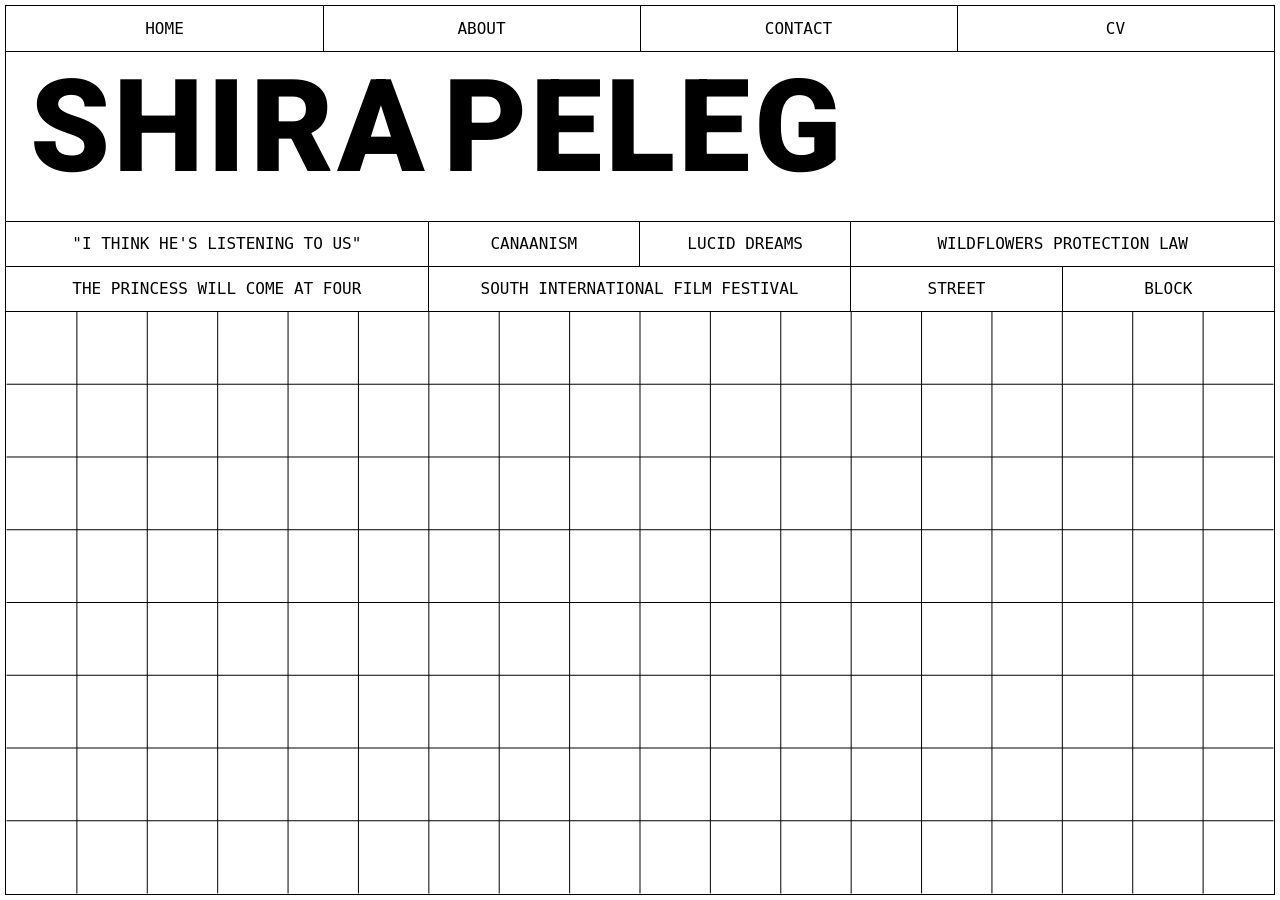
==== commit bc307020: "עדכון האתר" ====
--- a/index.html
+++ b/index.html
@@ -3,17 +3,18 @@
 <head>
   <meta charset="UTF-8">
   <meta name="viewport" content="width=device-width, initial-scale=1.0">
+  <link rel="icon" href="s.png" type="image/png">
   <title></title>
   <link rel="stylesheet" href="style.css">
   <!-- Preload title font to avoid layout jump -->
-  <link rel="preload" href="DingDongIrregular.otf" as="font" type="font/otf" crossorigin>
+  <link rel="preload" href="static/MiriamLibre-Bold.ttf" as="font" type="font/ttf" crossorigin>
 </head>
 <body>
   <nav class="top-nav" aria-label="ניווט ראשי">
     <a href="index.html" class="nav-link">HOME</a>
     <a href="#" class="nav-link">ABOUT</a>
     <a href="#" class="nav-link">CONTACT</a>
-    <a href="cv2_02.pdf" class="nav-link" target="_blank" rel="noopener">CV</a>
+    <a href="cv.pdf" class="nav-link" target="_blank" rel="noopener">CV</a>
   </nav>
   <div class="top-line" aria-hidden="true"></div>
   <div class="mobile-title-grid-line mobile-title-grid-line-top" aria-hidden="true"></div>
@@ -27,17 +28,20 @@
   <div class="site-title-wrap">
     <h1 class="site-title" aria-label="Shira Peleg">
       <svg class="site-title-svg" viewBox="0 0 800 200" preserveAspectRatio="xMin yMax meet" aria-hidden="true">
-        <text x="0" y="160" class="site-title-text"><tspan>Shira</tspan><tspan class="site-title-name-gap" dx="0.14em">Peleg</tspan></text>
+        <g class="site-title-graphic">
+          <rect class="site-title-highlight" aria-hidden="true"></rect>
+          <text x="0" y="160" class="site-title-text"><tspan>Shira</tspan><tspan class="site-title-name-gap" dx="0.14em">Peleg</tspan></text>
+        </g>
       </svg>
       <div class="site-title-text-mobile">
-        Shira<br>Peleg
+        <span class="title-marker-fill">Shira<br>Peleg</span>
       </div>
     </h1>
   </div>
   <!-- About / Contact: בדסקטופ – מימין לכותרת; במובייל – בלחיצה על ABOUT מופיע במקום הכותרת -->
   <div id="about-paragraph-wrap" class="about-paragraph-wrap" hidden aria-hidden="true">
     <p id="about-paragraph-text" class="about-paragraph-text">
-      Hi, I'm Shira Peleg, 27 years old, graduate of the Visual Communication department at Bezalel. I love illustration, typography, and graphic design, and I create both hand-drawn and digital imagery. In my work, I tend to combine order and clean composition with vibrant color, always seeking a balance between minimalist design and rich, lively expression. I enjoy collaborating with people, experimenting with diverse and challenging formats, and exploring the boundaries of visual language and design.
+      Hi, I'm Shira Peleg, 28 years old, a Graphic designer &amp; Illustrator, graduate of the Department of Visual Communication at Bezalel Academy of Arts and Design. I love illustration, typography, graphic design and UI/UX, and I create both hand-drawn and digital imagery. I enjoy collaborating with people, experimenting with diverse and challenging formats, and exploring the boundaries of visual language and design.
     </p>
     <p id="contact-paragraph-text" class="about-paragraph-text contact-paragraph-text" hidden>
       <a href="mailto:shirapeleg98@gmail.com">shirapeleg98@gmail.com</a><br>
@@ -46,18 +50,21 @@
     </p>
   </div>
   <div id="bottom-grid" class="bottom-rectangle-grid" aria-hidden="true"></div>
-  <div class="works-rect works-rect-1" aria-label="עבודות שורה 1">
-    <a href="i-think-hes-listening-to-us.html" class="work-group"><span class="work-item">I THINK HE'S LISTENING TO US</span><span class="work-sep" aria-hidden="true"></span></a>
-    <a href="canaanism.html" class="work-group"><span class="work-item">CANAANISM</span><span class="work-sep" aria-hidden="true"></span></a>
-    <a href="lucid-dreams.html" class="work-group"><span class="work-item">LUCID DREAMS</span><span class="work-sep" aria-hidden="true"></span></a>
-    <a href="wildflowers.html" class="work-group"><span class="work-item">WILDFLOWERS PROTECTION LAW</span><span class="work-sep" aria-hidden="true"></span></a>
-    <a href="princess.html" class="work-group"><span class="work-item">THE PRINCESS WILL COME AT FOUR</span></a>
-  </div>
-  <div class="works-rect works-rect-2" aria-label="עבודות שורה 2">
-    <a href="south-film-festival.html" class="work-group"><span class="work-item">SOUTH INTERNATIONAL FILM FESTIVAL</span><span class="work-sep" aria-hidden="true"></span></a>
-    <a href="street.html" class="work-group"><span class="work-item">STREET</span><span class="work-sep" aria-hidden="true"></span></a>
-    <a href="block.html" class="work-group"><span class="work-item">BLOCK</span><span class="work-sep" aria-hidden="true"></span></a>
-    <a href="lissitzky.html" class="work-group"><span class="work-item">LISSITZKY</span></a>
+  <div class="works-rows-wrap" aria-label="שמות עבודות">
+    <div class="works-rect works-rect-1" aria-label="עבודות שורה 1">
+      <a href="i-think-hes-listening-to-us.html" class="work-group"><span class="work-item"><span class="listening-title-gershayim" aria-hidden="true">"</span>I THINK HE'S LISTENING TO US<span class="listening-title-gershayim" aria-hidden="true">"</span></span><span class="work-item-kind">Illustrated Book</span><span class="work-sep" aria-hidden="true"></span></a>
+      <a href="canaanism.html" class="work-group"><span class="work-item">CANAANISM</span><span class="work-item-kind">Motion Posters</span><span class="work-sep" aria-hidden="true"></span></a>
+      <a href="lucid-dreams.html" class="work-group"><span class="work-item">LUCID DREAMS</span><span class="work-item-kind">Web Design</span><span class="work-sep" aria-hidden="true"></span></a>
+      <a href="wildflowers.html" class="work-group"><span class="work-item">WILDFLOWERS PROTECTION LAW</span><span class="work-item-kind">Broadsheet</span></a>
+    </div>
+    <div class="works-rect works-rect-2" aria-label="עבודות שורה 2">
+      <a href="princess.html" class="work-group"><span class="work-item">THE PRINCESS WILL COME AT FOUR</span><span class="work-item-kind">Illustrated Book</span><span class="work-sep" aria-hidden="true"></span></a>
+      <a href="south-film-festival.html" class="work-group"><span class="work-item">SOUTH INTERNATIONAL FILM FESTIVAL</span><span class="work-item-kind">Branding</span><span class="work-sep" aria-hidden="true"></span></a>
+      <div class="works-rect-2-col4">
+        <a href="street.html" class="work-group"><span class="work-item">STREET</span><span class="work-item-kind">Motion Series</span><span class="work-sep" aria-hidden="true"></span></a>
+        <a href="block.html" class="work-group"><span class="work-item">BLOCK</span><span class="work-item-kind">Book Covers</span></a>
+      </div>
+    </div>
   </div>
   <header></header>
   <main></main>
--- a/style.css
+++ b/style.css
@@ -10,6 +10,10 @@
 :root {
   --frame-line-width: 1px;
   --work-page-separator-gap: var(--frame-line-width);
+  /* רווח אנכי בין קו אופקי למשפט/כותרת בעמודת שמאל בעמודי עבודה (למעלה ולמטה) */
+  --work-page-left-edge-gap: 34px;
+  --title-marker-color: transparent;
+  --title-marker-text-color: #000;
 }
 
 @font-face {
@@ -19,15 +23,54 @@
   font-style: normal;
 }
 
-/* DingDongIrregular – כותרת האתר (Shira Peleg ועבודות) */
+/* MiriamLibre-heebo – כותרת האתר (Shira Peleg ועבודות) – מתיקיית static */
 @font-face {
-  font-family: 'DingDongIrregular';
-  src: url('DingDongIrregular.otf') format('opentype');
-}
+  font-family: 'MiriamLibre-heebo';
+  src: url('static/MiriamLibre-Regular.ttf') format('truetype');
+  font-weight: 400;
+  font-style: normal;
+}
+@font-face {
+  font-family: 'MiriamLibre-heebo';
+  src: url('static/MiriamLibre-Bold.ttf') format('truetype');
+  font-weight: 700;
+  font-style: normal;
+}
+
+/* כותרות MiriamLibre – אותיות גדולות בלבד */
+.site-title-text,
+.site-title-text-mobile {
+  text-transform: uppercase;
+}
+
 @font-face {
   font-family: 'Heebo';
-  src: url('fonts/Heebo-Light.ttf') format('truetype');
+  src: url('fonts/otf/heebo/Heebo-ExtraLight.ttf') format('truetype');
+  font-weight: 200;
+  font-style: normal;
+}
+@font-face {
+  font-family: 'Heebo';
+  src: url('fonts/otf/heebo/Heebo-Light.ttf') format('truetype');
   font-weight: 300;
+  font-style: normal;
+}
+@font-face {
+  font-family: 'Heebo';
+  src: url('fonts/otf/heebo/Heebo-Medium.ttf') format('truetype');
+  font-weight: 500;
+  font-style: normal;
+}
+@font-face {
+  font-family: 'Heebo';
+  src: url('fonts/otf/heebo/Heebo-SemiBold.ttf') format('truetype');
+  font-weight: 600;
+  font-style: normal;
+}
+@font-face {
+  font-family: 'Heebo';
+  src: url('fonts/otf/heebo/Heebo-ExtraBold.ttf') format('truetype');
+  font-weight: 800;
   font-style: normal;
 }
 
@@ -82,6 +125,14 @@
 .top-nav .nav-link:hover {
   background: black;
   color: white;
+}
+
+/* דסקטופ: כש-ABOUT פתוח – בלי אפקט hover על פריטי ניווט שאינם פעילים */
+@media (min-width: 1101px) {
+  body.about-open-desktop .top-nav .nav-link:not(.active):hover {
+    background: transparent;
+    color: black;
+  }
 }
 
 /* קווי גריד למובייל – מוסתרים בדסקטופ, מופעלים רק במובייל בעמוד הפתיחה */
@@ -508,7 +559,7 @@
   display: block;
 }
 
-/* Canaanism page: rows 1+2, 3+4+5, 6+7, 8 – videos loop */
+/* Canaanism page: דסקטופ – 1–5 בשורה אחת; מובייל – 1+2 / 3+4+5; שאר השורות לפי HTML */
 .canaanism-gallery {
   display: flex;
   flex-direction: column;
@@ -544,8 +595,8 @@
   display: block;
 }
 
-/* Lissitzky page: grid of 9 images in 3 rows of 3 */
-.lissitzky-gallery {
+/* South Film Festival: שתי תמונות בשורה; 7 לבד ברוחב מלא */
+.south-gallery {
   display: flex;
   flex-direction: column;
   gap: var(--work-page-separator-gap);
@@ -555,28 +606,73 @@
   background: #fff;
 }
 
-.lissitzky-row {
-  display: flex;
+.south-row:not(.south-row-full) {
+  display: flex;
+  flex-direction: row;
+  flex-wrap: nowrap;
+  align-items: stretch;
   gap: var(--work-page-separator-gap);
-  flex: 1;
-  min-height: 0;
-}
-
-.lissitzky-cell {
-  flex: 1;
+  width: 100%;
+  aspect-ratio: calc(var(--south-ar1, 1) + var(--south-ar2, 1));
+}
+
+.south-row:not(.south-row-full) .south-cell:nth-child(1) {
+  flex: var(--south-ar1, 1) 1 0;
+}
+
+.south-row:not(.south-row-full) .south-cell:nth-child(2) {
+  flex: var(--south-ar2, 1) 1 0;
+}
+
+.south-row-full {
+  display: block;
+  width: 100%;
+  aspect-ratio: var(--south-ar1, auto);
+}
+
+.south-cell {
   min-width: 0;
   min-height: 0;
   overflow: hidden;
-  display: flex;
-  align-items: center;
-  justify-content: center;
-}
-
-.lissitzky-cell img {
+  line-height: 0;
+}
+
+.south-row:not(.south-row-full) .south-cell img,
+.south-row:not(.south-row-full) .south-cell video {
   width: 100%;
   height: 100%;
+  display: block;
   object-fit: contain;
+  object-position: center;
+}
+
+.south-row-full .south-cell img,
+.south-row-full .south-cell video {
+  width: 100%;
+  height: 100%;
   display: block;
+  object-fit: contain;
+  object-position: center;
+}
+
+.south-row-full:not([style*="--south-ar1"]) .south-cell img,
+.south-row-full:not([style*="--south-ar1"]) .south-cell video {
+  height: auto;
+}
+
+/* דסקטופ: פוסטרים 1–5 בשורה אחת */
+@media (min-width: 1101px) {
+  .canaanism-row.canaanism-row-motion-posters {
+    display: flex;
+    flex-direction: row;
+    flex-wrap: nowrap;
+    flex: 1;
+    min-height: 0;
+  }
+  .canaanism-row-motion-posters .canaanism-cell {
+    flex: 1 1 0;
+    min-width: 0;
+  }
 }
 
 /* Daily page: 1 / 2 / 3 / 2 / 3×3… rows */
@@ -635,41 +731,74 @@
   pointer-events: none;
 }
 
-/* Work page: hover title in left rectangle (replaces main "Shira Peleg" title), DingDongIrregular – selectable */
+/* Work page: Miriam category title – מוסתר (לא מוצג) */
 .work-page-hover-title {
-  position: absolute;
-  top: 124px;
-  left: 0;
-  width: 25%;
-  padding: 16px 12px 0;
+  display: none !important;
+  position: absolute;
+  /* דסקטופ: ממורכז אנכית בין nav-line-second (90px) ל-work-page-left-nav-title (173px) */
+  top: 90px;
+  height: calc(173px - 90px);
+  display: flex;
+  align-items: center;
+  transform: translateY(15px);
+  left: 12px;
+  width: fit-content;
+  max-width: calc(25% - 12px);
+  padding: 0;
   box-sizing: border-box;
-  font-family: 'DingDongIrregular', Georgia, serif;
+  font-family: 'MiriamLibre-heebo', sans-serif;
   font-weight: 700;
-  /* גודל מוגדל בדסקטופ */
-  font-size: clamp(64px, 9.2vw, 82px);
-  line-height: 1.1;
-  color: black;
+  --title-marker-ls: 0em;
+  font-size: clamp(50px, 7.2vw, 64px);
+  line-height: 0;
+  background: transparent;
   z-index: 6;
   pointer-events: auto;
-  overflow: hidden;
+  overflow: visible;
 }
 
 /* Princess: "Illustrated Book" – שורה אחת בלבד */
 .work-page-princess .work-page-hover-title {
+  height: calc(161px - 90px);
   white-space: nowrap;
   overflow: visible;
-  font-size: clamp(52px, 7.3vw, 68px);
-  letter-spacing: -0.02em;
-}
-
-.work-page-princess .work-page-left-nav-title {
-  top: 210px;
-}
-
-/* Title in upper part of left rectangle (e.g. wildflowers), same font as nav – below hover title, selectable */
+  font-size: clamp(40px, 5.7vw, 53px);
+  --title-marker-ls: -0.02em;
+}
+
+/* רקע מרקר צמוד לגלייפים (אנכית ואופקית) */
+.title-marker-fill {
+  display: inline-block;
+  line-height: 1;
+  padding: 0;
+  font: inherit;
+  font-weight: inherit;
+  letter-spacing: var(--title-marker-ls, 0em);
+  color: var(--title-marker-text-color);
+  background-color: var(--title-marker-color);
+  box-decoration-break: clone;
+  -webkit-box-decoration-break: clone;
+  text-box-trim: trim-both;
+  text-box-edge: cap text;
+}
+
+/* עמודי עבודה: המרקר השחור נצבע ב-JS לפי גבולות כל אות (lazy-media.js) */
+.work-page .title-marker-fill.marker-ink-ready {
+  background-color: transparent;
+  background-repeat: no-repeat;
+}
+
+.title-marker-fill::after {
+  content: '';
+  display: inline-block;
+  width: 0;
+  margin-left: calc(-1 * max(0em, var(--title-marker-ls, 0em)));
+}
+
+/* Title in upper part of left rectangle – רווח זהה למרווח שורת המפרט מעל קו התחתון */
 .work-page-left-nav-title {
   position: absolute;
-  top: 222px;
+  top: calc(90px + var(--frame-line-width) + var(--work-page-left-edge-gap));
   left: 0;
   width: 25%;
   padding: 0 12px;
@@ -687,7 +816,7 @@
 /* Paragraph and specs at bottom of left rectangle (e.g. wildflowers) – pointer-events: auto so text is selectable */
 .work-page-left-footer {
   position: absolute;
-  bottom: 34px;
+  bottom: var(--work-page-left-edge-gap);
   left: 0;
   width: 25%;
   padding: 0 12px;
@@ -708,12 +837,30 @@
   font-family: 'Heebo', sans-serif;
   font-weight: 300;
   font-size: 0.6875rem;
-  color: #758BFD;
+  color: #ff6c00;
   text-decoration: none;
   pointer-events: auto;
 }
 .work-page-left-link:hover {
   text-decoration: underline;
+}
+.work-page-left-awards {
+  margin: 0 0 0.5em 0;
+}
+.work-page-left-award-line {
+  margin: 0;
+  font-family: 'Heebo', sans-serif;
+  font-weight: 300;
+  font-size: 0.6875rem;
+  color: black;
+}
+.work-page-left-award-line + .work-page-left-award-line,
+.work-page-left-award-line + .work-page-left-link,
+.work-page-left-link + .work-page-left-award-line {
+  margin-top: 0.15em;
+}
+.work-page-left-awards .work-page-left-link {
+  margin-bottom: 0;
 }
 .work-page-left-specs {
   margin: 25px 0 0 0;
@@ -750,13 +897,17 @@
 }
 
 /* דסקטופ: רווח אותיות מוגדל במעט בכותרת ובמילים שמחליפות אותה בהובר */
+.site-title-highlight {
+  display: none;
+}
+
 .site-title-text {
   font-size: clamp(74px, 16.5vw, 142px);
   font-size-adjust: 0.48;
-  font-weight: 700;
-  fill: black;
+  font-weight: 800;
+  fill: var(--title-marker-text-color);
   letter-spacing: 0.03em;
-  font-family: 'DingDongIrregular', Georgia, serif;
+  font-family: 'Heebo', sans-serif;
 }
 
 /* רווח אחיד בין מילים בכותרות דו-מיליות */
@@ -764,21 +915,28 @@
   margin-left: 0.14em;
 }
 
-/* טקסט כותרת חלופי למובייל (שתי שורות) – מוסתר בדסקטופ, בפונט DingDongIrregular */
+/* טקסט כותרת חלופי למובייל (שתי שורות) – מוסתר בדסקטופ, בפונט MiriamLibre Bold */
 .site-title-text-mobile {
   display: none;
-  font-family: 'DingDongIrregular', Georgia, serif;
+  font-family: 'MiriamLibre-heebo', sans-serif;
   font-weight: 700;
-  letter-spacing: -0.02em;
-}
-
-/* About paragraph: between title and right edge; Contact paragraph: starts at vertical line left of CONTACT (50%) */
+  --title-marker-ls: -0.02em;
+  width: fit-content;
+  max-width: 100%;
+  margin-left: auto;
+  margin-right: auto;
+  padding: 0;
+  line-height: 0;
+  background: transparent;
+}
+
+/* About / Contact בדסקטופ: הפסקה מתחילה בקו האנכי האמצעי (50%) */
 .about-paragraph-wrap {
   position: absolute;
-  top: 67px;
-  left: calc(24px + min(90vw, 600px) + 16px);
+  top: 45px;
+  left: 50%;
   right: 0;
-  height: 148px; /* 215px - 67px */
+  height: 170px; /* אותו טווח כמו כותרת Shira Peleg (עד nav-line-below ב-215px) */
   padding: 0 20px;
   box-sizing: border-box;
   overflow-y: auto;
@@ -794,13 +952,9 @@
   height: 170px; /* 215px - 45px – full white band below nav */
 }
 
-.about-paragraph-wrap.is-contact.is-visible {
+.about-paragraph-wrap.is-visible {
   display: flex;
   align-items: center;
-}
-
-.about-paragraph-wrap.is-visible {
-  display: block;
 }
 
 .about-paragraph-text {
@@ -855,12 +1009,20 @@
 .grid-cell-img {
   position: absolute;
   inset: 0;
+  width: 100%;
+  height: 100%;
   background-size: cover;
   background-position: center;
   background-repeat: no-repeat;
   opacity: 0;
 }
 
+@media (min-width: 1101px) {
+  .bottom-rectangle-grid.work-scatter-active .grid-cell-img.is-visible {
+    background-size: 100% 100%;
+  }
+}
+
 .grid-cell:hover .grid-cell-img,
 .grid-cell-img.is-visible {
   opacity: 1;
@@ -889,41 +1051,36 @@
   pointer-events: none;
 }
 
-/* Two rectangles above grid (215–260, 260–305): work titles with vertical dividers */
-.works-rect {
-  position: absolute;
+/* Two rows above grid (215–305): shared column grid so dividers align between rows */
+.works-rows-wrap {
+  position: absolute;
+  top: 215px;
   left: 0;
   right: 0;
+  display: grid;
+  grid-template-columns: 2fr 1fr 1fr 2fr;
+  grid-template-rows: 45px 45px;
+  box-sizing: border-box;
+}
+
+.works-rect-1,
+.works-rect-2 {
+  display: contents;
+}
+
+.works-rect {
   height: 45px;
-  display: flex;
-  align-items: stretch;
   padding: 0;
   box-sizing: border-box;
 }
 
-.works-rect-1 { top: 215px; }
-.works-rect-2 { top: 260px; }
-
 .work-group {
   display: flex;
   align-items: stretch;
-  flex: 1;
   min-width: 0;
+  min-height: 45px;
   color: inherit;
   text-decoration: none;
-}
-
-.works-rect-1 .work-group:first-child {
-  flex: 2;
-}
-
-.works-rect-1 .work-group:nth-child(4),
-.works-rect-1 .work-group:last-child {
-  flex: 2;
-}
-
-.works-rect-2 .work-group:first-child {
-  flex: 2;
 }
 
 .work-item {
@@ -950,6 +1107,43 @@
   height: 100%;
   border-left: 1px solid black;
   flex-shrink: 0;
+}
+
+/* סוג העבודה (לשעבר ב-hover על הכותרת) – מוצג רק במובייל */
+.work-item-kind {
+  display: none;
+}
+
+/* דסקטופ: מפריד בקצה התא, כותרת ממורכזת באזור שלפניו – זהה בשתי השורות */
+@media (min-width: 1101px) {
+  .works-rows-wrap .work-group .work-item {
+    flex: 1 1 auto;
+    min-width: 0;
+    margin-left: 0;
+    margin-right: 0;
+    justify-content: center;
+  }
+
+  /* שורה 2: Princess מתחת לעמודה הרחבה; South מתחת ל‑Canaanism + Lucid Dreams */
+  .works-rect-2 .work-group:nth-child(1) {
+    grid-column: 1;
+    grid-row: 2;
+  }
+  .works-rect-2 .work-group:nth-child(2) {
+    grid-column: 2 / 4;
+    grid-row: 2;
+  }
+  .works-rect-2-col4 {
+    grid-column: 4;
+    grid-row: 2;
+    display: grid;
+    grid-template-columns: 1fr 1fr;
+    min-width: 0;
+    min-height: 45px;
+  }
+  .works-rect-2-col4 .work-group {
+    min-width: 0;
+  }
 }
 
 /* שורת ניווט תחתונה (מובייל) – מוצגת רק במובייל בעמודי עבודה */
@@ -986,6 +1180,7 @@
 
   /* 1. גלילה רק בתוך המסגרת – body הוא אזור הגלילה, סרגלים מוסתרים */
   body {
+    position: relative;
     margin: 0;
     padding-top: 52px; /* רווח לניווט העליון (6px + 45px + 1px קו) */
     width: 100%;
@@ -998,7 +1193,7 @@
     scrollbar-width: none;
     -ms-overflow-style: none;
     display: grid;
-    grid-template-rows: auto auto auto repeat(9, 1fr);
+    grid-template-rows: auto auto auto repeat(8, 1fr);
   }
 
   body::-webkit-scrollbar {
@@ -1042,10 +1237,11 @@
     font-size: 0.75rem;
   }
 
-  /* קווי גריד בלתי נראים לכותרת: 160px בין הקווים, ממורכזים בין קו תחתון ניווט (51px) לתחילת שורות העבודות */
+  /* מלבן הכותרת: בין קו תחתון הניווט לתחילת שמות העבודות */
   :root {
     --mobile-nav-bottom: 51px;
     --mobile-works-start: 342px;
+    --mobile-title-band-height: calc(var(--mobile-works-start) - var(--mobile-nav-bottom));
     --mobile-band-center: calc((var(--mobile-nav-bottom) + var(--mobile-works-start)) / 2);
     --mobile-band-top: calc(var(--mobile-band-center) - 80px);
   }
@@ -1054,18 +1250,32 @@
     display: none;
   }
 
-  /* 3. כותרת "Shira Peleg" – הוזזה 60px למעלה */
+  /* 3. כותרת "Shira Peleg" – מתפרסת בתוך המלבן הלבן מעל שמות העבודות */
   .site-title-wrap {
-    left: 50%;
-    transform: translateX(-50%);
-    width: min(90vw, 600px);
-    top: calc(var(--mobile-band-top) - 60px);
-    min-height: 160px;
-    height: auto;
+    left: 0;
+    right: 0;
+    width: 100%;
+    top: var(--mobile-nav-bottom);
+    height: var(--mobile-title-band-height);
+    min-height: 0;
+    transform: none;
+    box-sizing: border-box;
+    /* padding תחתון גדול יותר – מרכז אופטי מעל האמצע הגיאומטרי (לא צמוד לקו התחתון) */
+    padding: 0 12px 52px;
     display: flex;
     align-items: center;
     justify-content: center;
     overflow: visible;
+    z-index: 5;
+  }
+
+  .site-title {
+    width: 100%;
+    height: 100%;
+    min-height: 0;
+    display: flex;
+    align-items: center;
+    justify-content: center;
   }
 
   /* במובייל משתמשים בגרסת הטקסט הדו-שורתית במקום ה-SVG */
@@ -1073,22 +1283,21 @@
     display: none;
   }
 
-  /* כותרת גדולה וממורכזת כמו בצילום – גודל רספונסיבי, רווח צמוד בין Shira ל-Peleg */
+  /* כותרת – גודל מחושב ב-JS כדי למלא את המלבן; fallback CSS לפני טעינה */
   .site-title-text-mobile {
-    display: block;
-    font-size: clamp(72px, 22vw, 100px);
-    line-height: 88px;
-    min-height: 160px;
+    display: inline-block;
+    width: fit-content;
+    max-width: 100%;
+    font-family: 'Heebo', sans-serif;
+    font-weight: 800;
+    font-size: min(calc((var(--mobile-title-band-height) - 24px) / 2.4), 18vw);
+    line-height: 1;
+    min-height: 0;
     text-align: center;
     box-sizing: border-box;
-    letter-spacing: 0.05em;
-  }
-
-  /* כותרת בתצוגת long press – באותו גודל כמו בעמודי העבודות (work-page-hover-title) */
-  .site-title-text-mobile.title-work-preview {
-    font-size: 2.1rem;
-    line-height: 1.1;
-    min-height: 0;
+    --title-marker-ls: 0.05em;
+    letter-spacing: var(--title-marker-ls);
+    transform: translateY(-6px);
   }
 
   /* במובייל בלבד: כש-ABOUT פתוח – הכותרת מתחבאת והפסקה מופיעה באותו מקום */
@@ -1141,21 +1350,20 @@
     display: none;
   }
 
-  /* כש-CONTACT פתוח במובייל – רק הכותרת מוסתרת, טקסט המייל/מספר מופיע במקומה, שום דבר לא זז */
+  /* כש-CONTACT פתוח במובייל – הכותרת מוסתרת, פרטי הקשר באותו מיקום התחלה כמו פסקת ABOUT */
   body.contact-open-mobile .site-title-wrap {
     visibility: hidden;
   }
   body.contact-open-mobile .about-paragraph-wrap {
     position: absolute;
-    top: calc(var(--mobile-band-top) - 85px);
+    top: 14px;
     left: 0;
     right: 0;
-    height: 160px;
-    min-height: 160px;
+    height: auto;
+    min-height: 0;
     margin: 0;
     padding: 0 12px;
-    display: flex;
-    align-items: center;
+    display: block;
     overflow: visible;
     z-index: 10;
   }
@@ -1209,6 +1417,10 @@
     margin-bottom: 30px; /* רווח מעל רשימת העבודות – לא בתוך המלבנים */
   }
 
+  .works-rows-wrap {
+    display: contents;
+  }
+
   .works-rect {
     position: static;
     top: auto;
@@ -1224,16 +1436,18 @@
     display: contents;
   }
 
-  /* מיקום כל עבודה בשורת גריד קבועה – 9 מלבנים שווים בגובה */
+  /* מיקום כל עבודה בשורת גריד קבועה – 8 מלבנים שווים בגובה */
   .works-rect-1 .work-group:nth-child(1) { grid-row: 4; }
   .works-rect-1 .work-group:nth-child(2) { grid-row: 5; }
   .works-rect-1 .work-group:nth-child(3) { grid-row: 6; }
   .works-rect-1 .work-group:nth-child(4) { grid-row: 7; }
-  .works-rect-1 .work-group:nth-child(5) { grid-row: 8; }
-  .works-rect-2 .work-group:nth-child(1) { grid-row: 9; }
-  .works-rect-2 .work-group:nth-child(2) { grid-row: 10; }
-  .works-rect-2 .work-group:nth-child(3) { grid-row: 11; }
-  .works-rect-2 .work-group:nth-child(4) { grid-row: 12; }
+  .works-rect-2 .work-group:nth-child(1) { grid-row: 8; }
+  .works-rect-2 .work-group:nth-child(2) { grid-row: 9; }
+  .works-rect-2-col4 {
+    display: contents;
+  }
+  .works-rect-2 .works-rect-2-col4 .work-group:nth-child(1) { grid-row: 10; }
+  .works-rect-2 .works-rect-2-col4 .work-group:nth-child(2) { grid-row: 11; }
 
   .work-group {
     border-top: 1px solid black;
@@ -1242,13 +1456,48 @@
     min-height: 0;
     display: flex;
     align-items: center;
+    justify-content: space-between;
+    gap: 0.75em;
+  /* ריווח אופקי = קצוות טקסט כותרת Shira Peleg (מחושב ב-JS) */
+    padding: 0.35em var(--mobile-work-inset-right, 12px) 0.35em var(--mobile-work-inset-left, 12px);
   }
 
   .work-item {
     font-size: 0.8rem;
-    padding: 0 0.5em;      /* בלי רווח אנכי נוסף, כדי שהגובה יישאר 45px */
+    padding: 0;
+    margin-left: 0;
+    margin-right: 0;
+    flex: 1 1 auto;
+    min-width: 0;
     white-space: normal;
-    text-align: center;
+    text-align: left;
+    justify-content: flex-start;
+  }
+
+  .work-item-kind {
+    display: block;
+    flex: 0 0 auto;
+    max-width: 42%;
+    padding: 0;
+    font-family: 'Heebo', sans-serif;
+    font-weight: 800;
+    font-size: 0.8rem;
+    line-height: 1.15;
+    text-align: right;
+    white-space: normal;
+  }
+
+  .work-group:hover .work-item-kind {
+    color: white;
+  }
+
+  /* ״I THINK HE'S LISTENING TO US״ – מרכאות מאותו פונט/גודל כמו הכותרת (לא גרשיים עבריים עם fallback) */
+  .listening-title-gershayim {
+    font-family: inherit;
+    font-size: inherit;
+    font-weight: inherit;
+    line-height: inherit;
+    letter-spacing: inherit;
   }
 
   .work-sep {
@@ -1327,6 +1576,46 @@
     min-height: 0;
   }
 
+  .work-page .south-gallery {
+    height: auto;
+    min-height: 0;
+  }
+
+  /* South: תמיד 2 תמונות זו לצד זו בשורה (חוץ מ־7) */
+  .work-page .south-row:not(.south-row-full) {
+    display: flex;
+    flex-direction: row;
+    flex-wrap: nowrap;
+  }
+
+  /* פוסטרים 1–5 במובייל: שתי שורות (1+2, 3+4+5) כמו במקור */
+  .work-page .canaanism-row.canaanism-row-motion-posters {
+    display: grid;
+    grid-template-columns: repeat(6, 1fr);
+    grid-template-rows: auto auto;
+    gap: var(--work-page-separator-gap);
+  }
+  .work-page .canaanism-row-motion-posters .canaanism-cell:nth-child(1) {
+    grid-column: 1 / span 3;
+    grid-row: 1;
+  }
+  .work-page .canaanism-row-motion-posters .canaanism-cell:nth-child(2) {
+    grid-column: 4 / span 3;
+    grid-row: 1;
+  }
+  .work-page .canaanism-row-motion-posters .canaanism-cell:nth-child(3) {
+    grid-column: 1 / span 2;
+    grid-row: 2;
+  }
+  .work-page .canaanism-row-motion-posters .canaanism-cell:nth-child(4) {
+    grid-column: 3 / span 2;
+    grid-row: 2;
+  }
+  .work-page .canaanism-row-motion-posters .canaanism-cell:nth-child(5) {
+    grid-column: 5 / span 2;
+    grid-row: 2;
+  }
+
   /* וידאו בגלריה – רוחב ומראה כמו שאר התמונות, בלי חיתוך דסקטופ */
   .work-page .work-page-gallery video {
     width: 100%;
@@ -1379,67 +1668,14 @@
     margin-top: 0;
   }
 
-  /* גלריה South – במובייל: flex בעמודה אחת כדי שסדר התמונות יהיה תמיד לפי DOM גם בטלפון אמיתי (column-count עלול ליצור סדר שונה בחלק מהדפדפנים) */
-  .work-page .work-page-gallery-2col .work-page-gallery-rest {
-    column-count: 1;
-    display: flex;
-    flex-direction: column;
-  }
-
-  /* South Film Festival – במובייל בלבד: סדר תצוגה כך ש־2.jpg יופיע מיד אחרי 1.gif */
-  .work-page .work-page-gallery-2col .work-page-gallery-rest .south-gallery-item:nth-child(1) { order: 1; }
-  .work-page .work-page-gallery-2col .work-page-gallery-rest .south-gallery-item:nth-child(10) { order: 2; }
-  .work-page .work-page-gallery-2col .work-page-gallery-rest .south-gallery-item:nth-child(2) { order: 3; }
-  .work-page .work-page-gallery-2col .work-page-gallery-rest .south-gallery-item:nth-child(3) { order: 4; }
-  .work-page .work-page-gallery-2col .work-page-gallery-rest .south-gallery-item:nth-child(4) { order: 5; }
-  .work-page .work-page-gallery-2col .work-page-gallery-rest .south-gallery-item:nth-child(5) { order: 6; }
-  .work-page .work-page-gallery-2col .work-page-gallery-rest .south-gallery-item:nth-child(6) { order: 8; }
-  .work-page .work-page-gallery-2col .work-page-gallery-rest .south-gallery-item:nth-child(7) { order: 7; }
-  .work-page .work-page-gallery-2col .work-page-gallery-rest .south-gallery-item:nth-child(8) { order: 9; }
-  .work-page .work-page-gallery-2col .work-page-gallery-rest .south-gallery-item:nth-child(9) { order: 10; }
-  .work-page .work-page-gallery-2col .work-page-gallery-rest .south-gallery-item:nth-child(11) { order: 11; }
-  .work-page .work-page-gallery-2col .work-page-gallery-rest .south-gallery-item:nth-child(12) { order: 12; }
-  .work-page .work-page-gallery-2col .work-page-gallery-rest .south-gallery-item:nth-child(13) { order: 13; }
-  .work-page .work-page-gallery-2col .work-page-gallery-rest .south-gallery-item:nth-child(14) { order: 14; }
-  .work-page .work-page-gallery-2col .work-page-gallery-rest .south-gallery-item:nth-child(15) { order: 15; }
-  .work-page .work-page-gallery-2col .work-page-gallery-rest .south-gallery-item:nth-child(16) { order: 16; }
-  .work-page .work-page-gallery-2col .work-page-gallery-rest .south-gallery-item:nth-child(17) { order: 17; }
-  .work-page .work-page-gallery-2col .work-page-gallery-rest .south-gallery-item:nth-child(18) { order: 18; }
-  .work-page .work-page-gallery-2col .work-page-gallery-rest .south-gallery-item:nth-child(19) { order: 19; }
-  .work-page .work-page-gallery-2col .work-page-gallery-rest .south-gallery-item:nth-child(20) { order: 20; }
-
-  /* כותרות בעמודי עבודות – גלויות, יישור שמאל כמו פסקת הטקסט (12px); גוש הטקסט העליון כקבוצה 10px למעלה */
-  .work-page .work-page-hover-title {
-    display: block !important;
-    visibility: visible !important;
-    position: static;
-    width: 100%;
-    padding: 16px 12px 0;
-    box-sizing: border-box;
-    font-family: 'DingDongIrregular', Georgia, serif;
-    font-weight: 700;
-    font-size: 3.75rem;
-    line-height: 1.1;
-    margin: 20px 0 0; /* 30px → 20px: הזזת גוש הטקסט העליון 10px למעלה */
-    color: black;
-    opacity: 1;
-    z-index: 5;
-  }
-
-  .work-page-princess .work-page-hover-title {
-    white-space: nowrap;
-    font-size: clamp(2.7rem, 11.5vw, 3.85rem);
-    letter-spacing: -0.02em;
-  }
-
   .work-page .work-page-left-nav-title {
     display: block !important;
     visibility: visible !important;
     position: static;
     width: 100%;
-    padding: 0 12px 0;
+    padding: var(--work-page-left-edge-gap) 12px 0;
     box-sizing: border-box;
-    margin: -6px 0 0;
+    margin: 0;
     color: black;
     opacity: 1;
   }
@@ -1460,6 +1696,11 @@
 
   .work-page-left-specs {
     margin: 24px 0 0 0;
+  }
+
+  /* עמוד Listening – במובייל: רווח בין פסקת התיאור לרשימת הנקודות */
+  body.work-page:has(.work-page-gallery-listening) .work-page-left-awards {
+    margin-top: 24px;
   }
 
   /* בעמודי עבודות במובייל: קווי החלוקה והמחיצה מוסתרים; PREV/NEXT מוצגים בשורה התחתונה בתוך המסגרת */
@@ -1546,4 +1787,16 @@
   .work-page .scroll-to-top-btn svg {
     flex-shrink: 0;
   }
-}
+
+  /* מובייל: סרטונים ללא פקדי נגן מובנים (כפתור Play של Safari) */
+  .work-page main video {
+    object-fit: contain;
+  }
+  .work-page main video::-webkit-media-controls {
+    display: none !important;
+  }
+  .work-page main video::-webkit-media-controls-start-playback-button {
+    display: none !important;
+    -webkit-appearance: none;
+  }
+}
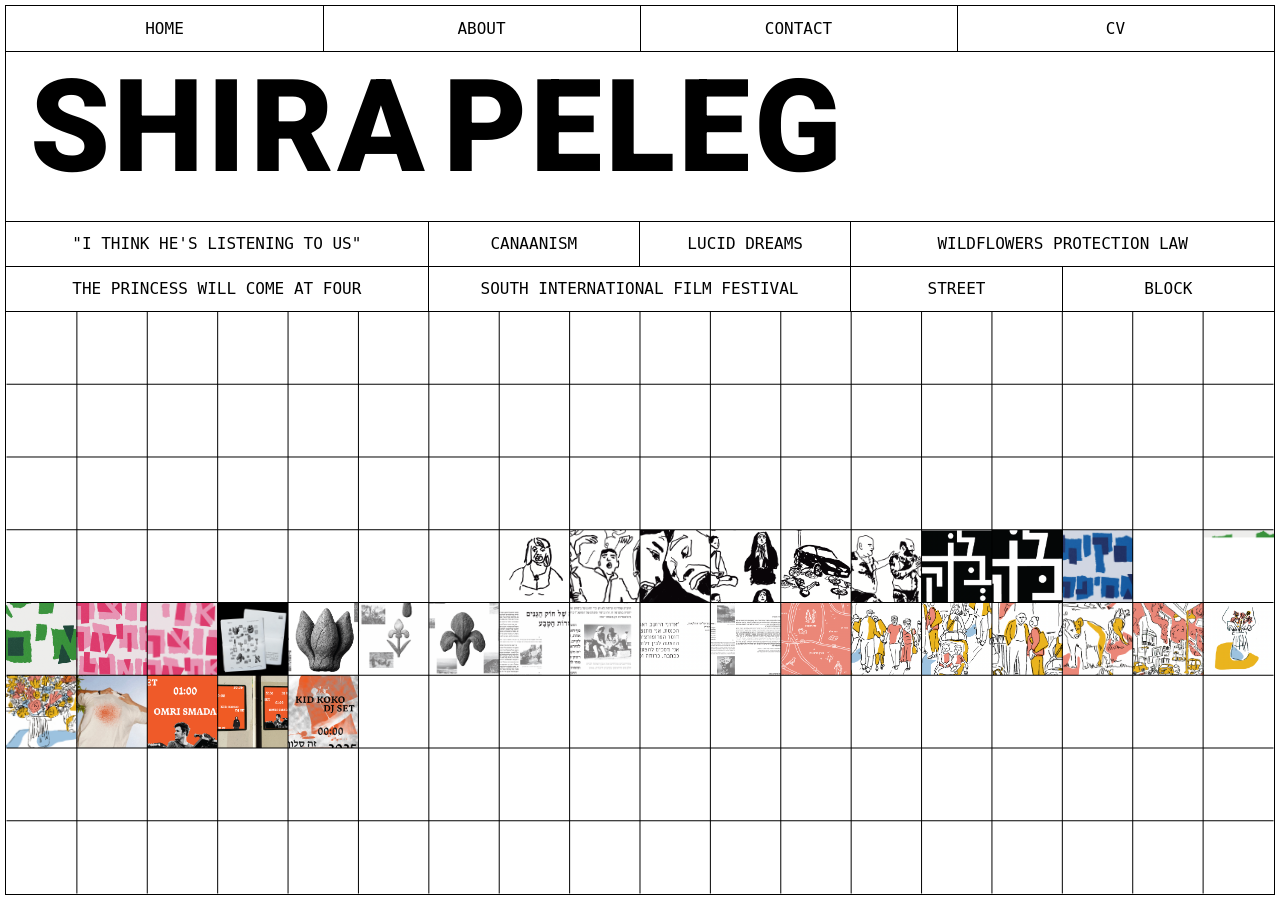
==== commit d6e9c818: "update" ====
--- a/index.html
+++ b/index.html
@@ -14,7 +14,7 @@
     <a href="index.html" class="nav-link">HOME</a>
     <a href="#" class="nav-link">ABOUT</a>
     <a href="#" class="nav-link">CONTACT</a>
-    <a href="cv.pdf" class="nav-link" target="_blank" rel="noopener">CV</a>
+    <a href="קורות חיים באנגלית.pdf" class="nav-link" target="_blank" rel="noopener">CV</a>
   </nav>
   <div class="top-line" aria-hidden="true"></div>
   <div class="mobile-title-grid-line mobile-title-grid-line-top" aria-hidden="true"></div>
--- a/style.css
+++ b/style.css
@@ -135,9 +135,11 @@
   }
 }
 
-/* קווי גריד למובייל – מוסתרים בדסקטופ, מופעלים רק במובייל בעמוד הפתיחה */
-.mobile-title-grid-line {
-  display: none;
+/* קווי גריד למובייל – מוסתרים בדסקטופ בלבד */
+@media (min-width: 1101px) {
+  .mobile-title-grid-line {
+    display: none;
+  }
 }
 
 .top-line {
@@ -1245,9 +1247,33 @@
     --mobile-band-center: calc((var(--mobile-nav-bottom) + var(--mobile-works-start)) / 2);
     --mobile-band-top: calc(var(--mobile-band-center) - 80px);
   }
-  /* גריד הכותרת במובייל – מוסתר (אין בו צורך) */
-  .mobile-title-grid-line {
-    display: none;
+  /* רווח גריד עד קו תחתון פס הכותרת (גובה מחושב ב-JS) */
+  .mobile-title-grid-line-top {
+    display: block;
+    grid-row: 1;
+    width: 100%;
+    height: var(--mobile-header-spacer, 0px);
+    margin: 0;
+    padding: 0;
+    border: none;
+    pointer-events: none;
+    visibility: hidden;
+  }
+
+  /* קו אופקי מתחת לכותרת – מיקום אנכי מחושב ב-JS (סימטרי לקו הניווט) */
+  .mobile-title-grid-line-bottom {
+    display: block;
+    position: fixed;
+    left: 6px;
+    right: 6px;
+    top: var(--mobile-works-start, 160px);
+    height: 1px;
+    margin: 0;
+    padding: 0;
+    border: none;
+    box-shadow: inset 0 0 0 1px black;
+    z-index: 18;
+    pointer-events: none;
   }
 
   /* 3. כותרת "Shira Peleg" – מתפרסת בתוך המלבן הלבן מעל שמות העבודות */
@@ -1260,21 +1286,21 @@
     min-height: 0;
     transform: none;
     box-sizing: border-box;
-    /* padding תחתון גדול יותר – מרכז אופטי מעל האמצע הגיאומטרי (לא צמוד לקו התחתון) */
-    padding: 0 12px 52px;
+    padding: 0 12px 8px;
     display: flex;
-    align-items: center;
+    align-items: flex-start;
     justify-content: center;
     overflow: visible;
-    z-index: 5;
+    z-index: 10;
   }
 
   .site-title {
     width: 100%;
-    height: 100%;
+    height: auto;
     min-height: 0;
+    flex: 0 0 auto;
     display: flex;
-    align-items: center;
+    align-items: flex-start;
     justify-content: center;
   }
 
@@ -1291,18 +1317,49 @@
     font-family: 'Heebo', sans-serif;
     font-weight: 800;
     font-size: min(calc((var(--mobile-title-band-height) - 24px) / 2.4), 18vw);
-    line-height: 1;
+    line-height: 0.82;
     min-height: 0;
     text-align: center;
     box-sizing: border-box;
     --title-marker-ls: 0.05em;
     letter-spacing: var(--title-marker-ls);
-    transform: translateY(-6px);
+    transform: translateY(calc(-0.28em + 35px));
+  }
+
+  .site-title-text-mobile .title-marker-fill {
+    line-height: 0.82;
   }
 
   /* במובייל בלבד: כש-ABOUT פתוח – הכותרת מתחבאת והפסקה מופיעה באותו מקום */
   body.about-open-mobile .site-title-wrap {
     visibility: hidden;
+  }
+
+  /* ABOUT / CONTACT פתוחים – הפסקה מתחילה בשורה העליונה של הכותרת (Shira) */
+  body.about-open-mobile .about-paragraph-wrap.is-visible:not(.is-contact),
+  body.contact-open-mobile .about-paragraph-wrap.is-visible.is-contact {
+    position: fixed;
+    top: var(--mobile-shira-line-top, 52px);
+    left: 0;
+    right: 0;
+    width: auto;
+    margin: 0;
+    padding: 0 var(--mobile-shira-title-pad-right, 12px) 12px var(--mobile-shira-title-pad-left, 12px);
+    display: block;
+    align-items: flex-start;
+    justify-content: flex-start;
+    height: auto;
+    min-height: 0;
+    overflow: visible;
+    z-index: 11;
+    box-sizing: border-box;
+    transform: none;
+  }
+
+  body.about-open-mobile .about-paragraph-wrap.is-visible:not(.is-contact) .about-paragraph-text,
+  body.contact-open-mobile .about-paragraph-wrap.is-visible.is-contact .contact-paragraph-text {
+    margin: 0;
+    padding: 0;
   }
 
   /* overlay אנימציית about – מעל כל התוכן, גריד me.png כמו אנימציית הפתיחה */
@@ -1354,20 +1411,7 @@
   body.contact-open-mobile .site-title-wrap {
     visibility: hidden;
   }
-  body.contact-open-mobile .about-paragraph-wrap {
-    position: absolute;
-    top: 14px;
-    left: 0;
-    right: 0;
-    height: auto;
-    min-height: 0;
-    margin: 0;
-    padding: 0 12px;
-    display: block;
-    overflow: visible;
-    z-index: 10;
-  }
-  body.contact-open-mobile .about-paragraph-wrap .contact-paragraph-text {
+  body.contact-open-mobile .about-paragraph-wrap.is-visible.is-contact .contact-paragraph-text {
     position: static;
     top: auto;
     left: auto;
@@ -1414,7 +1458,8 @@
   }
   .bottom-rectangle-grid {
     grid-row: 3;
-    margin-bottom: 30px; /* רווח מעל רשימת העבודות – לא בתוך המלבנים */
+    min-height: 0;
+    margin-bottom: 0;
   }
 
   .works-rows-wrap {
@@ -1437,7 +1482,11 @@
   }
 
   /* מיקום כל עבודה בשורת גריד קבועה – 8 מלבנים שווים בגובה */
-  .works-rect-1 .work-group:nth-child(1) { grid-row: 4; }
+  /* קו מתחת ל-Shira Peleg – .mobile-title-grid-line-bottom (לא כפל border בשורה הראשונה) */
+  .works-rect-1 .work-group:nth-child(1) {
+    grid-row: 4;
+    border-top: none;
+  }
   .works-rect-1 .work-group:nth-child(2) { grid-row: 5; }
   .works-rect-1 .work-group:nth-child(3) { grid-row: 6; }
   .works-rect-1 .work-group:nth-child(4) { grid-row: 7; }
@@ -1504,14 +1553,14 @@
     display: none;
   }
 
-  /* 6. הגריד התחתון – שיהיה פשוט בלוק מתחת, לא "מסגרת" קשיחה */
+  /* 6. הגריד התחתון – בלי מינימום גובה במובייל (הריווח מחושב ב-JS) */
   .bottom-rectangle-grid {
     position: static;
     top: auto;
     bottom: auto;
     width: 100%;
     height: auto;
-    min-height: 260px;
+    min-height: 0;
   }
 
   .bottom-rectangle-grid svg {
